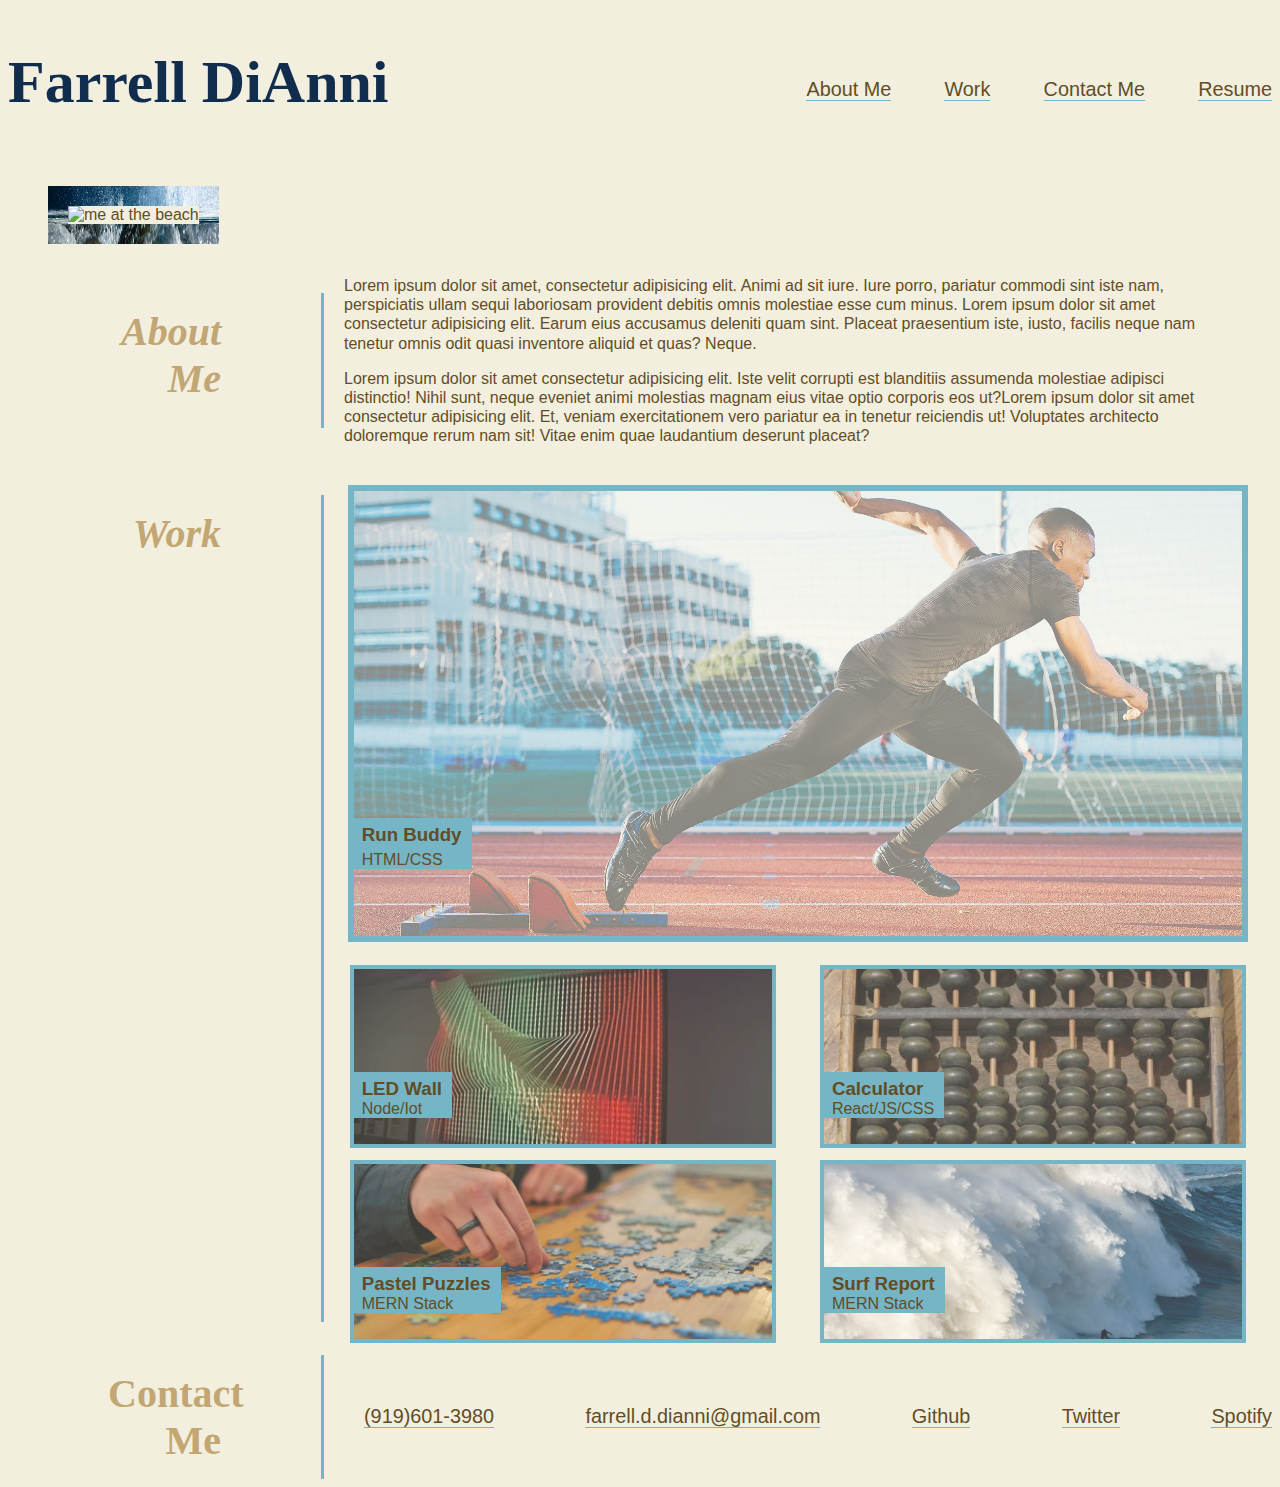
==== index.html @ 09bd434c "Finalizing design adding media queries" ====
<!DOCTYPE html>
<html lang="en">
<head>
    <meta charset="UTF-8">
    <meta http-equiv="X-UA-Compatible" content="IE=edge">
    <meta name="viewport" content="width=device-width, initial-scale=1.0">
    <link rel="stylesheet" href="./css/styles.css" />
    <title>Farrell DiAnni Portfolio</title>
</head>

<!-- 
TODO: 
    -Putting Pictures/Adding proper css to the work section
    -Hover functionality on links in nav and also on pictures
 -->

<body >

<!-- HEADER/NAV-->
    <header>
        <h1>
           <a>Farrell DiAnni</a>
        </h1>
        <nav class="links">
            <div>
            <ul >
                <li>  
                    <a href="#about-me">
                        About Me
                    </a>
                </li>

                <li>
                    <a href="#work">
                        Work
                    </a>
                </li>

                <li>
                    <a href="#contact-me">
                        Contact Me
                    </a>
                </li>

                <li>
                    <a href="#resume">
                        Resume
                    </a>                   
                </li>
            </ul>
            </div>
        </nav>


    </header>

<figure>
    <img src="./assets/images/farrell-dianni.JPG" alt="me at the beach" />
</figure>
<!-- ABOUT ME--> 
<main> 

    <section id="about-me" class="about-me ">


        <h2 class="section-title">About Me</h2>

        <div class="about-me-content">
            
            <p>
               Lorem ipsum dolor sit amet, consectetur adipisicing elit. Animi ad sit iure. Iure porro, pariatur commodi sint iste nam, perspiciatis ullam sequi laboriosam provident debitis omnis molestiae esse cum minus. Lorem ipsum dolor sit amet consectetur adipisicing elit. Earum eius accusamus deleniti quam sint. Placeat praesentium iste, iusto, facilis neque nam tenetur omnis odit quasi inventore aliquid et quas? Neque.
            </p>
            <p>Lorem ipsum dolor sit amet consectetur adipisicing elit. Iste velit corrupti est blanditiis assumenda molestiae adipisci distinctio! Nihil sunt, neque eveniet animi molestias magnam eius vitae optio corporis eos ut?Lorem ipsum dolor sit amet consectetur adipisicing elit. Et, veniam exercitationem vero pariatur ea in tenetur reiciendis ut! Voluptates architecto doloremque rerum nam sit! Vitae enim quae laudantium deserunt placeat?
            </p>

        </div>
    </section>



<!-- WORK SECTION -->


    <section id="work" class="work ">
        
        <h2 class="section-title" >Work</h2>
            <div class="work-flex">

            
                <div class="main-card">
                    <img src="./assets/images/running.jpg" class="main-img"/>
                    <div class="photo-text-main">
                        <h3>Run Buddy</h3>
                            HTML/CSS
                    </div>
                </div>
            

                <div class="small-card-left">
                    <img src="./assets/images/led-wall.jpg" class="small-img"/>
                    <div class="photo-text"> 
                        <h3>LED Wall</h3>
                            Node/Iot
                    </div>
                </div>

                <div class="small-card-right">
                    <img src="./assets/images/calculator.jpg" class="small-img" />
                    <div class="photo-text"> 
                        <h3>Calculator</h3>
                            React/JS/CSS
                    </div>

                </div>

                <div class="small-card-left">
                    <img src="./assets/images/pastel-puzzles.jpg" #id="work-example" class="small-img">
                    <div class="photo-text"> 
                        <h3>Pastel Puzzles</h3>
                            MERN Stack
                    </div>
        
                </div>

                <div class="small-card-right" >
                    <img src="./assets/images/surf-report.jpg" class="small-img">
                    <div class="photo-text"> 
                        <h3>Surf Report</h3>
                            MERN Stack
                    </div>
                </div>
            </div> 
    </section>
</main>

<!-- FOOTER / CONTACT ME  -->

<footer id="contact-me" class="contact-me">
    <h3 class="section-title">Contact Me</h3>

    <!-- CONTACT LINKS -->
        <ul class="link">
            <li>
                <a href="">
                (919)601-3980
                </a>
            </li>
            <li>
                <a href="mailto:farrell.d.dianni@gmail.com">
                    farrell.d.dianni@gmail.com
                </a>
            </li>
            <li>
                <a href="https://github.com/farrelldianni" target="_blank">
                    Github
                </a>
            </li>
            <li>
                <a href="https://twitter.com/neem0w" target="_blank">
                    Twitter
                </a>
            </li>
            <li>
                <a href="https://open.spotify.com/user/farrell.d" target="_blank">
                    Spotify
                </a>
            </li>
        </ul>
</footer>


</body>
</html>
---- css/styles.css ----
/* root styles */
:root {
    --primary-color: #C2A673;
    --secondary-color: #76b5c5;
    --tertiary-color: #3F72AF;
    --quaternary-color: #112D4E;
    --font-color: #624D26;
    --background-color:#F2EFDE;
    
}

*{
    box-sizing: border-box;
}

/* ---------------- HEADER AND NAVIGATION STYLES ---------------- */

header {
    background-size: cover;
    background-position: fixed;
    background-repeat: no-repeat;
    display: flex;
    flex-wrap: wrap;
    justify-content: space-between;
    width: 100%;

}

header h1 {
    font-family:Georgia, 'Times New Roman', Times, serif;
    font-size: 60px;
    font-weight: bold;
    color: var(--quaternary-color);
    
}

header nav {
    width: 40%;
    height: 100%;
}

header nav ul {
    display: flex;
    flex-wrap: wrap;
    justify-content: space-between;
    list-style: none;
    width: 100%;
    height: 130px;
    align-items: center;

   
}

 header nav ul li a {
    font-weight: lighter;
    font-size: 1.55vw;
    text-decoration: none;
    color: var(--font-color);
    border-bottom: 1px solid var(--secondary-color);

 }

 header nav ul li a:hover {

 }

/* -------------------- SPLASH IMAGE -------------------- */
 figure img {
    height: 750px;
    width: 100%;
    margin: 0px;
    background-size: cover;
    background-position: center;
    /* background-image: url("../assets/images/farrell-dianni.JPG"); */
    object-fit:cover;
    
    object-position: center top;
    border-style: solid;
    border-width: 20px;
    border-image-source: url(../assets/images/waves.jpg);
    border-image-slice: 30 60;
    
 }



 /*------------------ BODY STYLES ----------------- */

 body {
    color: var(--font-color);
    font-family:Arial, Helvetica, sans-serif;
    background-color: var(--background-color);
}

body h2 {
    border-right: 3px solid var(--secondary-color);
    padding-right: 15px;
    font-style: italic;
    font-size: 55px;
    color: var(--primary-color);
}



 /*-------------- FOOTER & CONTACT ME STYLES -------------*/

 footer {
    /* box-shadow: inset 0 0 0 300px rgba(0, 0, 0, .7); */
    display: flex;
    flex-wrap: wrap;
 }

footer h3 {
    font-family:Georgia, 'Times New Roman', Times, serif;
    font-size: 45px;
    font-weight: bold;
    color: var(--primary-color);
    margin: 0px;
    padding: 20px 30px;
}

footer ul {
    display: flex;
    flex-wrap: wrap;
    align-items: center;
    list-style: none;
    margin: 0px;
    padding:
    
}



/*-------------------- SECTION TITLE -------------------*/

.section-title {
    font-family:Georgia, 'Times New Roman', Times, serif;
    font-size: 40px;
    color:var(--primary-color);
    border-right: 3px solid var(--secondary-color);
    text-align: Right;
    padding: 15px 100px;
    width: 25%;
}

/* ABOUT ME SECTION */
.about-me {
    display: flex;
    flex-wrap: wrap;
    justify-content: left;
   
}

.about-me-content {
    width: 70%;
    text-align: left;
    margin-left: 20px;
    font-size: 16px;
    line-height: 1.2;
}



/*------------------ WORK SECTION -------------------------*/
.work {
    display: flex;
    flex-wrap: wrap;
    justify-content: left;
    margin: 0 0 0 0;
    color: var(--primary-color);
    text-align: right;
    
}

.main-card {
    
    height: 50%;
    width: 70%;
    margin: 2.5%;
    display: flex;
    justify-content: left;
    border: 0;
    width: 100%;
    position: relative;
    border: 6px solid var(--secondary-color);

}

.main-img {
    height: 75%;
    width: 100%;
    opacity: .5;

}

.main-img:hover {
    opacity: 1;
    transition-delay: 50ms;
    transition-timing-function: ease;

}

.small-img {
    /* border: 6px solid var(--secondary-color); */
    width: 100%; 
    height: 175px;
    object-fit: cover;
    opacity: .75;

}

.small-img:hover {
    opacity: 1;
    transition-delay: 50ms;
    transition-timing-function: ease;

}

.photo-text-main {
    position:absolute;
    left: .01%;
    bottom: 15%;
    text-align: left;
    padding-top: 6px;
    padding-left:8px;
    padding-right: 10px;
    width: auto;
    height: auto;
    font-weight: lighter;
    background-color: var(--secondary-color);
    color: var(--font-color);
    
}

.photo-text-main h3 {
    margin:0%;
    padding-bottom:5px;
}

.photo-text {
    position:absolute;
    left: .025%;
    bottom: 15%;
    text-align: left;
    padding-top: 6px;
    padding-left:8px;
    padding-right: 10px;
    width: auto;
    height: auto;
    font-weight: lighter;
    background-color: var(--secondary-color);
    color: var(--font-color);
    
}

.photo-text h3 {
    margin:0%;
    
}

.work-flex {
    display: flex;
    flex-wrap: wrap;
    align-self: flex-start;
    justify-content: space-evenly;
    font-size: 16px;
    width: 75%;

}

.work-flex h2 {
    padding-right: 2.5%;
    align-self: flex-start;
    justify-content: center;
    
}

.small-card-left{
    text-decoration: none;
    margin: 0 3.15% 1.25% 2.5%;
    width: 45%;
    height: 183px;
    position: relative;
    border: 4px solid var(--secondary-color);
    
}

.small-card-right{
    text-decoration: none;
    margin: 0 2.5% 1.25% 1.25%;
    width: 45%;
    height: 183px;
    position: relative;
    border: 4px solid var(--secondary-color);

}

.work-small-card{
    display: flex;
    flex-wrap: wrap;
    justify-content: flex-end;

}


/* LINKS */
.link li a  {
    text-decoration: none; 
    font-weight: lighter;
    font-size: 1.55vw;
    text-decoration: none;
    color: var(--font-color);
    border-bottom: 1px solid var(--secondary-color);
    align-items: center;
    
}

.link ul {
    display: flex;
    flex-wrap: wrap;
    justify-content: left;
    list-style: none;
    height: 130px;
    align-items: center;
}

.link h3 {
    margin-top: 25%;
}

.link  {
    display: flex;
    flex-wrap: wrap;
    justify-content: space-between;
    width:75%;

}

/* ----------------- MEDIA QUERIES ------------------ */

@media screen and (max-width: 980px) {

    .section-title {
        padding: 15px 50px;
        width: 25%;
    }

}

@media screen and (max-width: 768px) {



    header {
        flex-direction: column;
        align-items: center;

    }

    header ul {
        height: 0px;
    }

    figure img {
        height: fit-content;

    }
    
    .section-title {
        border-bottom: 3px solid var(--secondary-color);
        border-right: none;
        text-align: center;
        font-size:xx-large;
        white-space: nowrap;

    }

    .about-me {
        flex-direction: column;
        align-items: center;
    }

    .work{
        flex-direction: column;
        align-items: center;
        
    }
    
    .work-flex{
        flex-direction: column;
        align-self: center;
  
        
    }

    .small-card-left {
        height: 50%;
        width: 70%;
        margin: 2.5%;
        display: flex;
        justify-content: left;
        border: 0;
        width: 100%;
        position: relative;
        border: 6px solid var(--secondary-color);

    }

    .small-card-right {
        height: 50%;
        width: 70%;
        margin: 2.5%;
        display: flex;
        justify-content: left;
        border: 0;
        width: 100%;
        position: relative;
        border: 6px solid var(--secondary-color);
    }

    footer ul li a {
        font-size: 16px;

    }
     
    .contact-me {
        display: flex;
        flex-direction: column;
        align-self: center;
        align-items: center;
    }

}
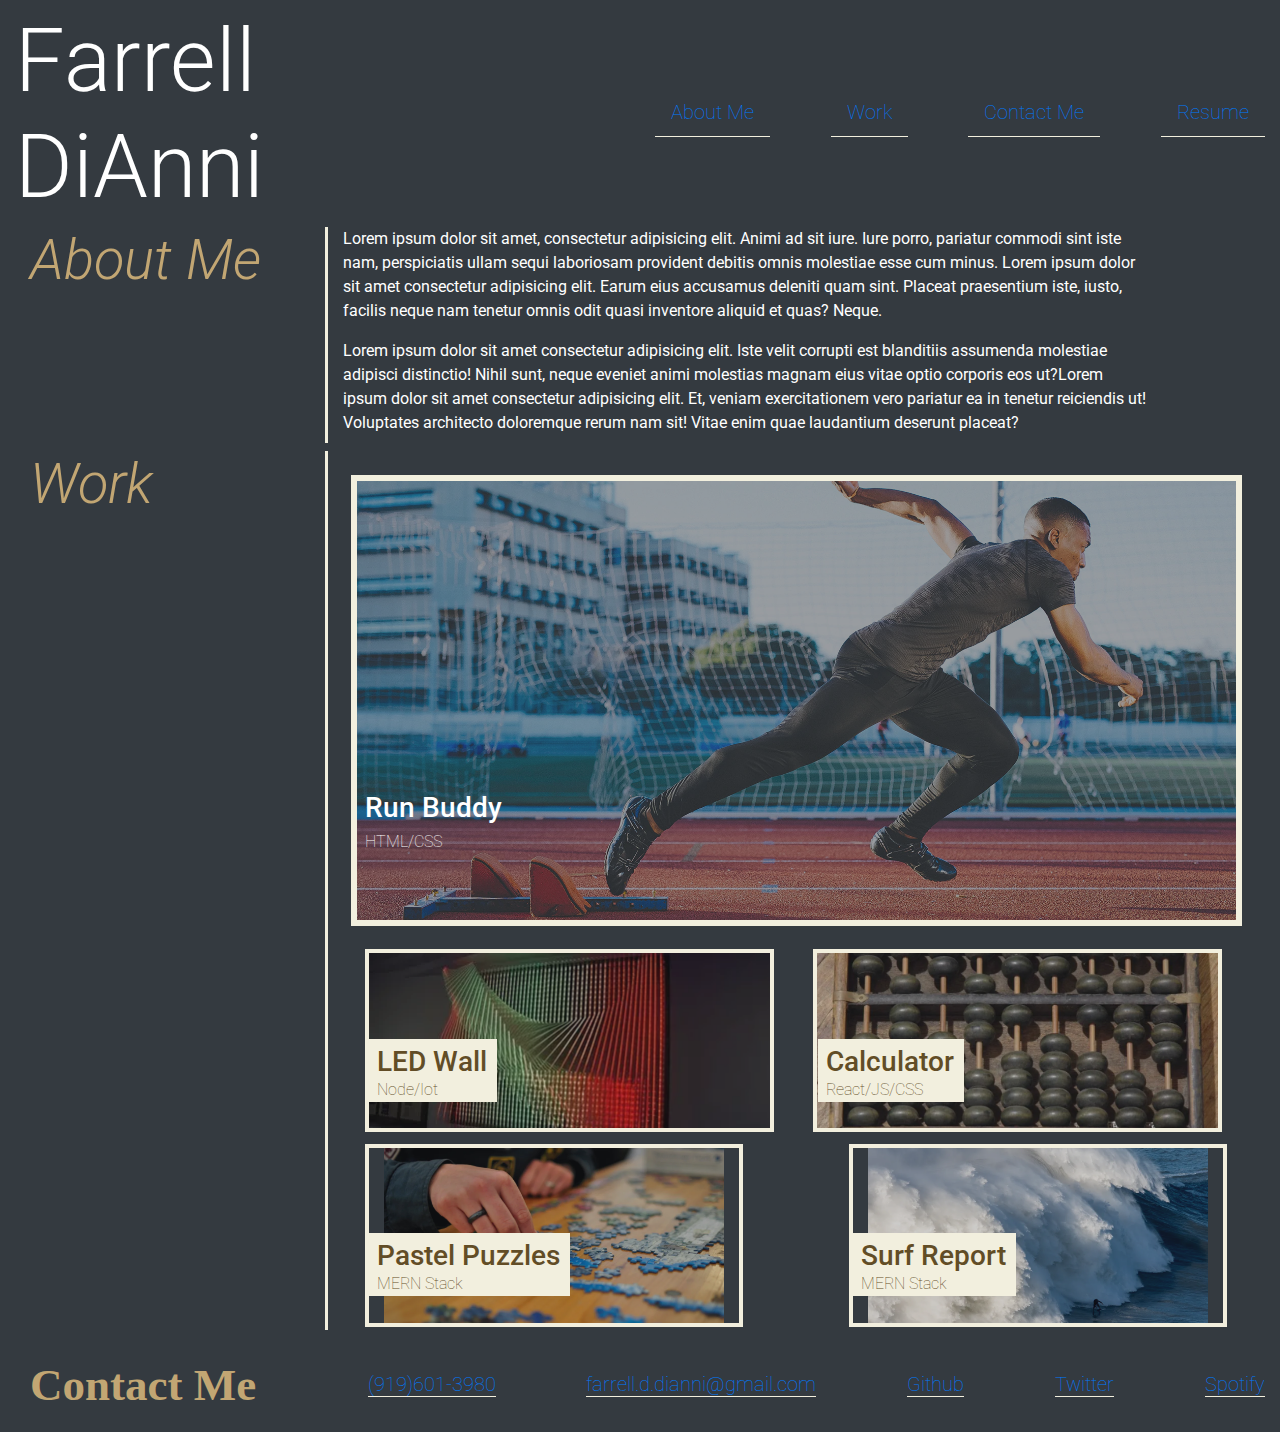
==== commit 32c068e7: "added bootstrap and began to restructure and redesign portfolio" ====
--- a/index.html
+++ b/index.html
@@ -5,138 +5,158 @@
     <meta http-equiv="X-UA-Compatible" content="IE=edge">
     <meta name="viewport" content="width=device-width, initial-scale=1.0">
     <link rel="stylesheet" href="./css/styles.css" />
+    <link rel="stylesheet" href="https://cdnjs.cloudflare.com/ajax/libs/twitter-bootstrap/4.3.1/css/bootstrap.min.css">
+    <link href="https://fonts.googleapis.com/css?family=Roboto" rel="stylesheet">   
+
+    
     <title>Farrell DiAnni Portfolio</title>
 </head>
 
-<!-- 
-TODO: 
-    -Putting Pictures/Adding proper css to the work section
-    -Hover functionality on links in nav and also on pictures
- -->
+<!-- TODO
+        -add boostrap rows/coloums to section
+        -figure out way to add text over image with bootstrap or css 
+            *look to spotify for inspiration on linear gradient for text clarity 
+        -find solid typeface for whole page. 
+        -figure out a way to add some sort of modal to pages
+            *maybe in the work section a each image can trigger a modal to come up with the readMe from the project along with an embeded image of the live page
+-->
 
-<body >
+<body class="bg-dark text-white" >
 
 <!-- HEADER/NAV-->
-    <header>
-        <h1>
-           <a>Farrell DiAnni</a>
+<div class="container-fluid w-auto ">
+
+    <header class="row justify-content-between align-items-center">
+        <h1 class="col-lg-5 col-md-4">
+            <div class="d-flex display-2 justify-content-center mt-2">
+           Farrell DiAnni
+            </div>
         </h1>
-        <nav class="links">
-            <div>
-            <ul >
-                <li>  
-                    <a href="#about-me">
-                        About Me
-                    </a>
-                </li>
+        <nav class="col-lg-6">
+            <div class="d-flex a ">
+                <ul class="nav justify-content-between" >
+                    <li class="nav-item">  
+                        <a href="#about-me" class="nav-link active">
+                            About Me
+                        </a>
+                    </li>
 
-                <li>
-                    <a href="#work">
-                        Work
-                    </a>
-                </li>
+                    <li class="nav">
+                        <a href="#work" class="nav-link active">
+                            Work
+                        </a>
+                    </li>
 
-                <li>
-                    <a href="#contact-me">
-                        Contact Me
-                    </a>
-                </li>
+                    <li class="nav">
+                        <a href="#contact-me" class="nav-link active">
+                            Contact Me
+                        </a>
+                    </li>
 
-                <li>
-                    <a href="#resume">
-                        Resume
-                    </a>                   
-                </li>
-            </ul>
+                    <li class="nav">
+                        <a href="#resume" class="nav-link active">
+                            Resume
+                        </a>                   
+                    </li>
+                </ul>
             </div>
         </nav>
 
 
     </header>
+</div>
+<!-- END HEADER -->
 
-<figure>
-    <img src="./assets/images/farrell-dianni.JPG" alt="me at the beach" />
-</figure>
+<!-- <figure>
+    <img src="./assets/images/farrell-dianni.JPG" alt="me at the beach" class="img-fluid" />
+</figure> -->
 <!-- ABOUT ME--> 
 <main> 
 
-    <section id="about-me" class="about-me ">
+    <div class="">
+        <section id="about-me" class="about-me container-fluid d-flex justify-content-evenly">
 
+            <h2 class="col-lg-3 display-4">About Me</h2>
 
-        <h2 class="section-title">About Me</h2>
+            <div class="col-lg-8 ">
 
-        <div class="about-me-content">
-            
-            <p>
-               Lorem ipsum dolor sit amet, consectetur adipisicing elit. Animi ad sit iure. Iure porro, pariatur commodi sint iste nam, perspiciatis ullam sequi laboriosam provident debitis omnis molestiae esse cum minus. Lorem ipsum dolor sit amet consectetur adipisicing elit. Earum eius accusamus deleniti quam sint. Placeat praesentium iste, iusto, facilis neque nam tenetur omnis odit quasi inventore aliquid et quas? Neque.
-            </p>
-            <p>Lorem ipsum dolor sit amet consectetur adipisicing elit. Iste velit corrupti est blanditiis assumenda molestiae adipisci distinctio! Nihil sunt, neque eveniet animi molestias magnam eius vitae optio corporis eos ut?Lorem ipsum dolor sit amet consectetur adipisicing elit. Et, veniam exercitationem vero pariatur ea in tenetur reiciendis ut! Voluptates architecto doloremque rerum nam sit! Vitae enim quae laudantium deserunt placeat?
-            </p>
+                <p>
+                Lorem ipsum dolor sit amet, consectetur adipisicing elit. Animi ad sit iure. Iure porro, pariatur commodi sint iste nam, perspiciatis ullam sequi laboriosam provident debitis omnis molestiae esse cum minus. Lorem ipsum dolor sit amet consectetur adipisicing elit. Earum eius accusamus deleniti quam sint. Placeat praesentium iste, iusto, facilis neque nam tenetur omnis odit quasi inventore aliquid et quas? Neque.
+                </p>
+                <p>Lorem ipsum dolor sit amet consectetur adipisicing elit. Iste velit corrupti est blanditiis assumenda molestiae adipisci distinctio! Nihil sunt, neque eveniet animi molestias magnam eius vitae optio corporis eos ut?Lorem ipsum dolor sit amet consectetur adipisicing elit. Et, veniam exercitationem vero pariatur ea in tenetur reiciendis ut! Voluptates architecto doloremque rerum nam sit! Vitae enim quae laudantium deserunt placeat?
+                </p>
 
-        </div>
-    </section>
+            </div>
+        </section>
+    </div>
 
 
 
 <!-- WORK SECTION -->
 
 
-    <section id="work" class="work ">
+
+
+    <section id="work" class="container-fluid d-flex" ">
         
-        <h2 class="section-title" >Work</h2>
+        <h2 class="section-title col-lg-3 display-4" >Work</h2>
             <div class="work-flex">
 
             
                 <div class="main-card">
-                    <img src="./assets/images/running.jpg" class="main-img"/>
+                    <img src="./assets/images/running.jpg" class="main-img" alt=""/>
                     <div class="photo-text-main">
                         <h3>Run Buddy</h3>
                             HTML/CSS
                     </div>
                 </div>
             
+                <div class="container-fluid d-flex">
+                    <div class="small-card-left">
+                        <img src="./assets/images/led-wall.jpg" class="small-img" alt=""/>
+                        <div class="photo-text"> 
+                            <h3>LED Wall</h3>
+                                Node/Iot
+                        </div>
+                    </div>
 
-                <div class="small-card-left">
-                    <img src="./assets/images/led-wall.jpg" class="small-img"/>
-                    <div class="photo-text"> 
-                        <h3>LED Wall</h3>
-                            Node/Iot
+                    <div class="small-card-right">
+                        <img src="./assets/images/calculator.jpg" class="small-img" alt=""/>
+                        <div class="photo-text"> 
+                            <h3>Calculator</h3>
+                                React/JS/CSS
+                        </div>
+
                     </div>
                 </div>
 
-                <div class="small-card-right">
-                    <img src="./assets/images/calculator.jpg" class="small-img" />
-                    <div class="photo-text"> 
-                        <h3>Calculator</h3>
-                            React/JS/CSS
+                <div class="container-fluid d-flex justify-content-between">
+                    <div class="small-card-left col-5">
+                        <img src="./assets/images/pastel-puzzles.jpg" #id="work-example" class="small-img" alt="">
+                        <div class="photo-text"> 
+                            <h3>Pastel Puzzles</h3>
+                                MERN Stack
+                        </div>
+            
                     </div>
 
-                </div>
-
-                <div class="small-card-left">
-                    <img src="./assets/images/pastel-puzzles.jpg" #id="work-example" class="small-img">
-                    <div class="photo-text"> 
-                        <h3>Pastel Puzzles</h3>
-                            MERN Stack
-                    </div>
-        
-                </div>
-
-                <div class="small-card-right" >
-                    <img src="./assets/images/surf-report.jpg" class="small-img">
-                    <div class="photo-text"> 
-                        <h3>Surf Report</h3>
-                            MERN Stack
+                    <div class="small-card-right col-5" >
+                        <img src="./assets/images/surf-report.jpg" class="small-img">
+                        <div class="photo-text"> 
+                            <h3>Surf Report</h3>
+                                MERN Stack
+                        </div>
                     </div>
                 </div>
+                
             </div> 
     </section>
 </main>
 
 <!-- FOOTER / CONTACT ME  -->
 
-<footer id="contact-me" class="contact-me">
-    <h3 class="section-title">Contact Me</h3>
+<footer id="contact-me" class="contact-me container-fluid d-flex">
+    <h3 class="section-title col-lg-3">Contact Me</h3>
 
     <!-- CONTACT LINKS -->
         <ul class="link">
--- a/css/styles.css
+++ b/css/styles.css
@@ -1,7 +1,7 @@
     /* root styles */
 :root {
     --primary-color: #C2A673;
-    --secondary-color: #76b5c5;
+    --secondary-color: #F2EFDE;
     --tertiary-color: #3F72AF;
     --quaternary-color: #112D4E;
     --font-color: #624D26;
@@ -13,56 +13,32 @@
     box-sizing: border-box;
 }
 
+body {
+    
+}
 /* ---------------- HEADER AND NAVIGATION STYLES ---------------- */
-
-header {
-    background-size: cover;
-    background-position: fixed;
-    background-repeat: no-repeat;
-    display: flex;
-    flex-wrap: wrap;
-    justify-content: space-between;
-    width: 100%;
-
-}
-
-header h1 {
-    font-family:Georgia, 'Times New Roman', Times, serif;
-    font-size: 60px;
-    font-weight: bold;
-    color: var(--quaternary-color);
-    
-}
 
 header nav {
     width: 40%;
     height: 100%;
+
 }
 
 header nav ul {
-    display: flex;
-    flex-wrap: wrap;
-    justify-content: space-between;
-    list-style: none;
     width: 100%;
-    height: 130px;
-    align-items: center;
-
-   
+
 }
 
  header nav ul li a {
     font-weight: lighter;
     font-size: 1.55vw;
     text-decoration: none;
-    color: var(--font-color);
     border-bottom: 1px solid var(--secondary-color);
-
  }
 
  header nav ul li a:hover {
 
- }
+ } 
 
 /* -------------------- SPLASH IMAGE -------------------- */
  figure img {
@@ -71,7 +47,6 @@
     margin: 0px;
     background-size: cover;
     background-position: center;
-    /* background-image: url("../assets/images/farrell-dianni.JPG"); */
     object-fit:cover;
     
     object-position: center top;
@@ -133,7 +108,7 @@
 
 /*-------------------- SECTION TITLE -------------------*/
 
-.section-title {
+/* .section-title {
     font-family:Georgia, 'Times New Roman', Times, serif;
     font-size: 40px;
     color:var(--primary-color);
@@ -141,7 +116,7 @@
     text-align: Right;
     padding: 15px 100px;
     width: 25%;
-}
+} */
 
 /* ABOUT ME SECTION */
 .about-me {
@@ -150,14 +125,14 @@
     justify-content: left;
    
 }
-
+/* 
 .about-me-content {
     width: 70%;
     text-align: left;
     margin-left: 20px;
     font-size: 16px;
     line-height: 1.2;
-}
+} */
 
 
 
@@ -227,8 +202,7 @@
     width: auto;
     height: auto;
     font-weight: lighter;
-    background-color: var(--secondary-color);
-    color: var(--font-color);
+
     
 }
 
@@ -309,7 +283,7 @@
     font-weight: lighter;
     font-size: 1.55vw;
     text-decoration: none;
-    color: var(--font-color);
+    
     border-bottom: 1px solid var(--secondary-color);
     align-items: center;
     
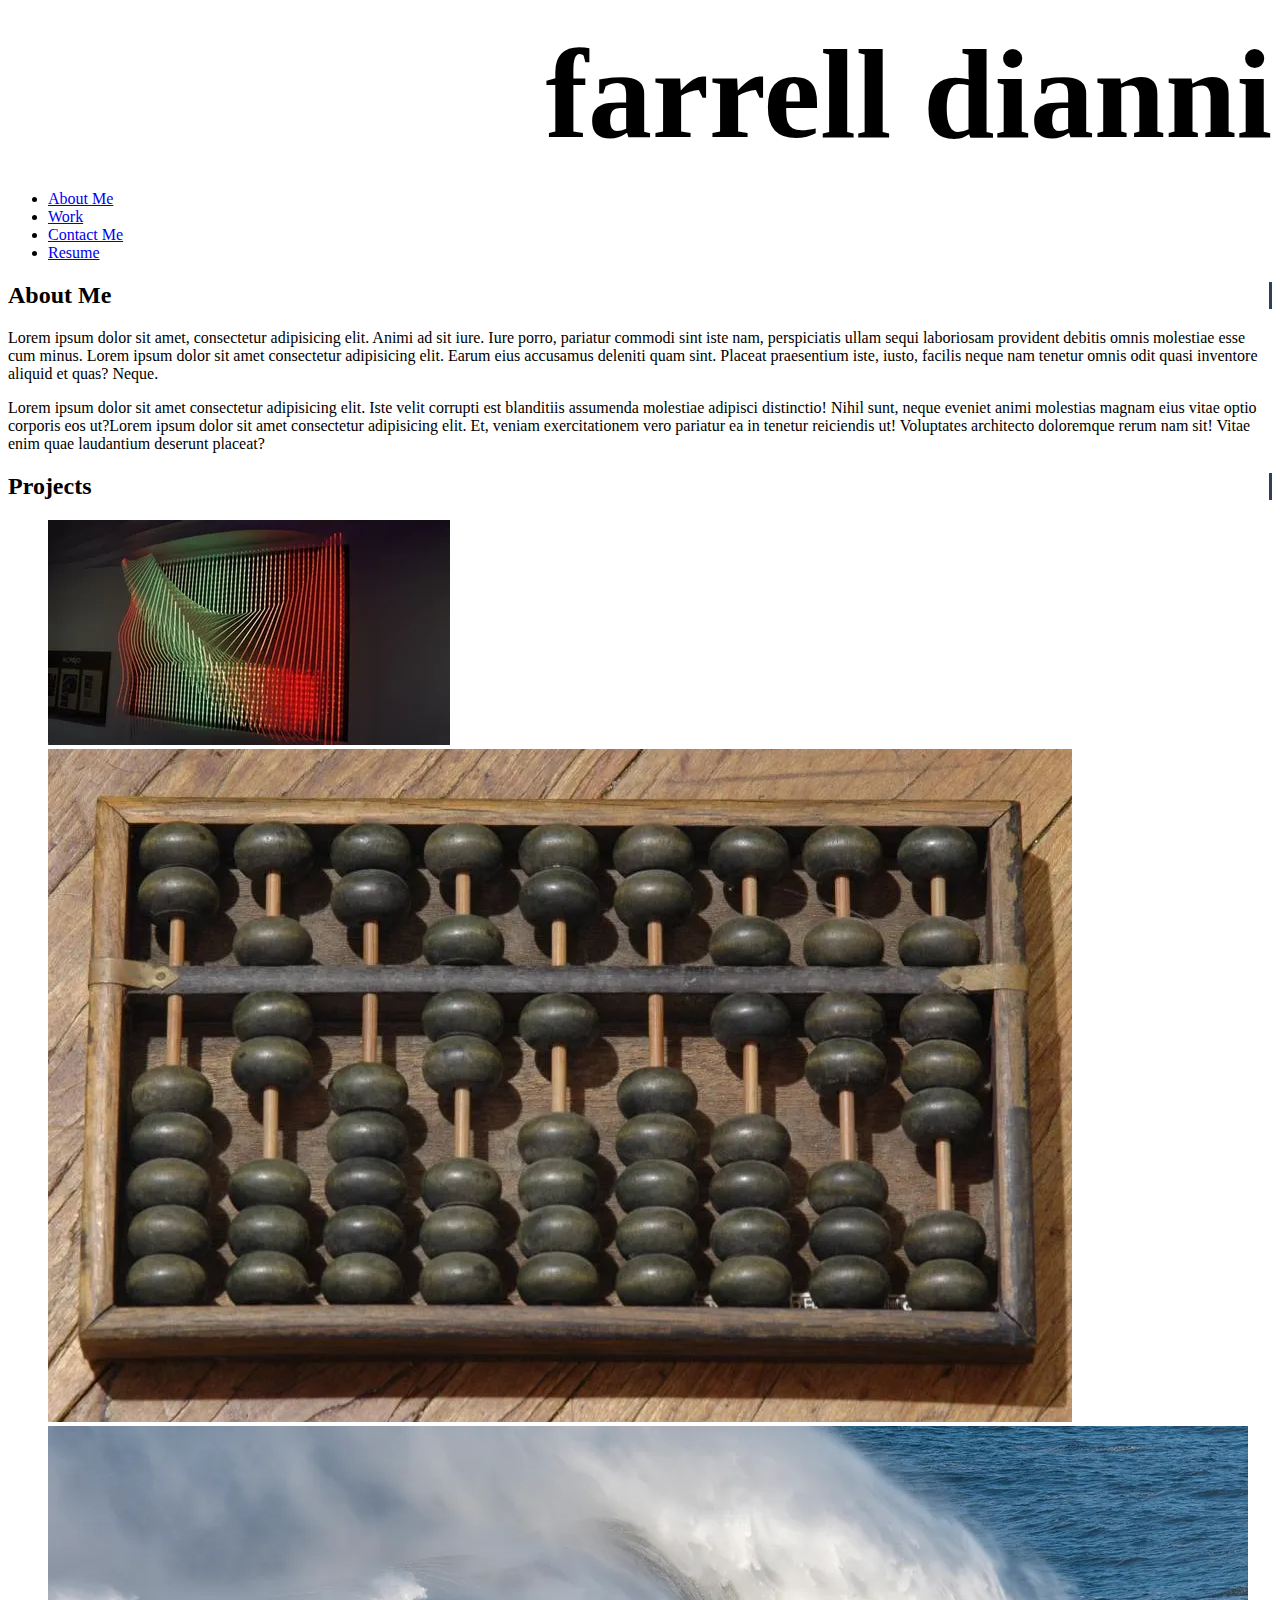
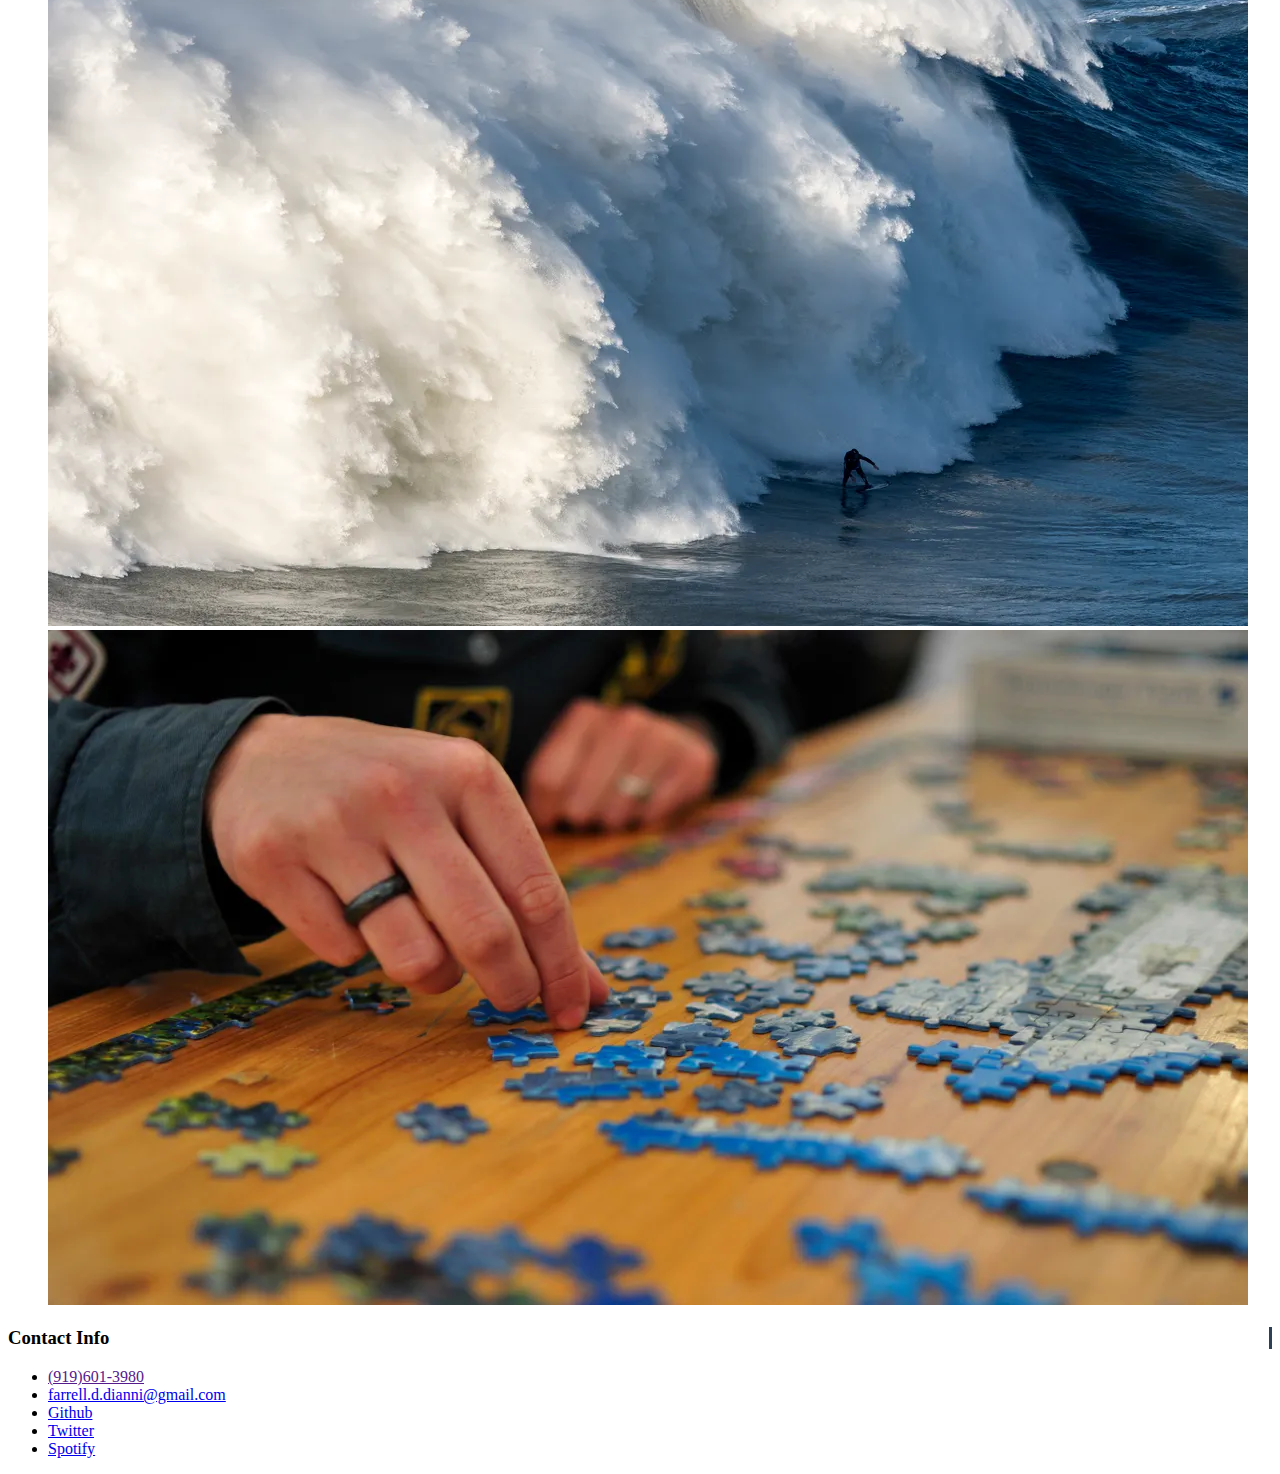
==== commit 676ea047: "added bootstrap, basically built it all over again whoops" ====
--- a/index.html
+++ b/index.html
@@ -4,60 +4,53 @@
     <meta charset="UTF-8">
     <meta http-equiv="X-UA-Compatible" content="IE=edge">
     <meta name="viewport" content="width=device-width, initial-scale=1.0">
-    <link rel="stylesheet" href="./css/styles.css" />
-    <link rel="stylesheet" href="https://cdnjs.cloudflare.com/ajax/libs/twitter-bootstrap/4.3.1/css/bootstrap.min.css">
+    <meta name="viewport" content="width=device-width, initial-scale=1.0">
+    <link rel="stylesheet" href="./css/styles.css">
+    <link rel="stylesheet" href="https://cdn.jsdelivr.net/npm/bootstrap@4.5.3/dist/css/bootstrap.min.css" integrity="sha384-TX8t27EcRE3e/ihU7zmQxVncDAy5uIKz4rEkgIXeMed4M0jlfIDPvg6uqKI2xXr2" crossorigin="anonymous">
     <link href="https://fonts.googleapis.com/css?family=Roboto" rel="stylesheet">   
+    <title>Document</title>
 
-    
-    <title>Farrell DiAnni Portfolio</title>
 </head>
-
-<!-- TODO
-        -add boostrap rows/coloums to section
-        -figure out way to add text over image with bootstrap or css 
-            *look to spotify for inspiration on linear gradient for text clarity 
-        -find solid typeface for whole page. 
-        -figure out a way to add some sort of modal to pages
-            *maybe in the work section a each image can trigger a modal to come up with the readMe from the project along with an embeded image of the live page
--->
-
-<body class="bg-dark text-white" >
+<body>
 
 <!-- HEADER/NAV-->
-<div class="container-fluid w-auto ">
+<div class="container-fluid">
 
-    <header class="row justify-content-between align-items-center">
-        <h1 class="col-lg-5 col-md-4">
-            <div class="d-flex display-2 justify-content-center mt-2">
-           Farrell DiAnni
+    <header class="row justify-content-around align-items-center">
+
+        <h1 class="col-lg-5 col-md-4 ">
+            <div class="d-flex text-nowrap mt-2 display-2">
+           farrell dianni
             </div>
         </h1>
-        <nav class="col-lg-6">
-            <div class="d-flex a ">
-                <ul class="nav justify-content-between" >
-                    <li class="nav-item">  
+    
+        <nav class="col-lg-5 ">
+            
+            <div class="d-flex justify-content-around">
+                <ul class="nav" >
+                    <li class="nav-item">
                         <a href="#about-me" class="nav-link active">
                             About Me
                         </a>
                     </li>
 
-                    <li class="nav">
+                    <li class="nav-item">
                         <a href="#work" class="nav-link active">
                             Work
                         </a>
                     </li>
 
-                    <li class="nav">
+                    <li class="nav-item">
                         <a href="#contact-me" class="nav-link active">
                             Contact Me
                         </a>
                     </li>
 
-                    <li class="nav">
+                    <li class="nav-item">
                         <a href="#resume" class="nav-link active">
                             Resume
                         </a>                   
-                    </li>
+                    </li> 
                 </ul>
             </div>
         </nav>
@@ -65,129 +58,95 @@
 
     </header>
 </div>
-<!-- END HEADER -->
 
-<!-- <figure>
-    <img src="./assets/images/farrell-dianni.JPG" alt="me at the beach" class="img-fluid" />
-</figure> -->
+<main>
+
 <!-- ABOUT ME--> 
-<main> 
+<div class="container-fluid">
+    <section id="about-me" class="about-me row d-flex justify-content-around mt-4">
 
-    <div class="">
-        <section id="about-me" class="about-me container-fluid d-flex justify-content-evenly">
+        <h2 class="col-lg-2 display-4 text-right section-title">About Me</h2>
 
-            <h2 class="col-lg-3 display-4">About Me</h2>
+         <div class="col-lg-8 ">
 
-            <div class="col-lg-8 ">
+            <p>
+            Lorem ipsum dolor sit amet, consectetur adipisicing elit. Animi ad sit iure. Iure porro, pariatur commodi sint iste nam, perspiciatis ullam sequi laboriosam provident debitis omnis molestiae esse cum minus. Lorem ipsum dolor sit amet consectetur adipisicing elit. Earum eius accusamus deleniti quam sint. Placeat praesentium iste, iusto, facilis neque nam tenetur omnis odit quasi inventore aliquid et quas? Neque.
+            </p>
+            <p>Lorem ipsum dolor sit amet consectetur adipisicing elit. Iste velit corrupti est blanditiis assumenda molestiae adipisci distinctio! Nihil sunt, neque eveniet animi molestias magnam eius vitae optio corporis eos ut?Lorem ipsum dolor sit amet consectetur adipisicing elit. Et, veniam exercitationem vero pariatur ea in tenetur reiciendis ut! Voluptates architecto doloremque rerum nam sit! Vitae enim quae laudantium deserunt placeat?
+            </p>
 
-                <p>
-                Lorem ipsum dolor sit amet, consectetur adipisicing elit. Animi ad sit iure. Iure porro, pariatur commodi sint iste nam, perspiciatis ullam sequi laboriosam provident debitis omnis molestiae esse cum minus. Lorem ipsum dolor sit amet consectetur adipisicing elit. Earum eius accusamus deleniti quam sint. Placeat praesentium iste, iusto, facilis neque nam tenetur omnis odit quasi inventore aliquid et quas? Neque.
-                </p>
-                <p>Lorem ipsum dolor sit amet consectetur adipisicing elit. Iste velit corrupti est blanditiis assumenda molestiae adipisci distinctio! Nihil sunt, neque eveniet animi molestias magnam eius vitae optio corporis eos ut?Lorem ipsum dolor sit amet consectetur adipisicing elit. Et, veniam exercitationem vero pariatur ea in tenetur reiciendis ut! Voluptates architecto doloremque rerum nam sit! Vitae enim quae laudantium deserunt placeat?
-                </p>
+        </div>
 
-            </div>
-        </section>
-    </div>
+    </section>
+
+</div>
+
+<!-- WORK -->
+<div class="container-fluid px-0">
+    <section id="about-me" class="d-flex justify-content-around mt-4">
+
+        <h2 class="col-lg-2 display-4 text-right section-title">Projects</h2>
+
+         <div class="col-lg-8 align-items-right">
+            <ul class="row ">
+
+                <img class="img-fluid col-5 px-0 m-1 img-gradient" src="./assets/images/led-wall.jpg"/>
+
+                <img class="img-fluid col-5 px-0 m-1 img-gradient" src="./assets/images/calculator.jpg"/>
+
+                <img class="img-fluid col-5 px-0 m-1 img-gradient" src="./assets/images/surf-report.jpg"/>
+
+                <img class="responsive col-5 px-0 m-1 img-gradient" src="./assets/images/pastel-puzzles.jpg"/>
+
+            </ul>
+
+        </div>
+
+    </section>
+
+</div>
 
 
 
-<!-- WORK SECTION -->
-
-
-
-
-    <section id="work" class="container-fluid d-flex" ">
-        
-        <h2 class="section-title col-lg-3 display-4" >Work</h2>
-            <div class="work-flex">
-
-            
-                <div class="main-card">
-                    <img src="./assets/images/running.jpg" class="main-img" alt=""/>
-                    <div class="photo-text-main">
-                        <h3>Run Buddy</h3>
-                            HTML/CSS
-                    </div>
-                </div>
-            
-                <div class="container-fluid d-flex">
-                    <div class="small-card-left">
-                        <img src="./assets/images/led-wall.jpg" class="small-img" alt=""/>
-                        <div class="photo-text"> 
-                            <h3>LED Wall</h3>
-                                Node/Iot
-                        </div>
-                    </div>
-
-                    <div class="small-card-right">
-                        <img src="./assets/images/calculator.jpg" class="small-img" alt=""/>
-                        <div class="photo-text"> 
-                            <h3>Calculator</h3>
-                                React/JS/CSS
-                        </div>
-
-                    </div>
-                </div>
-
-                <div class="container-fluid d-flex justify-content-between">
-                    <div class="small-card-left col-5">
-                        <img src="./assets/images/pastel-puzzles.jpg" #id="work-example" class="small-img" alt="">
-                        <div class="photo-text"> 
-                            <h3>Pastel Puzzles</h3>
-                                MERN Stack
-                        </div>
-            
-                    </div>
-
-                    <div class="small-card-right col-5" >
-                        <img src="./assets/images/surf-report.jpg" class="small-img">
-                        <div class="photo-text"> 
-                            <h3>Surf Report</h3>
-                                MERN Stack
-                        </div>
-                    </div>
-                </div>
-                
-            </div> 
-    </section>
 </main>
 
-<!-- FOOTER / CONTACT ME  -->
-
-<footer id="contact-me" class="contact-me container-fluid d-flex">
-    <h3 class="section-title col-lg-3">Contact Me</h3>
+<!-- CONTACT/FOOTER -->
+<div class="container-fluid">
+<footer id="contact-me" class="contact-me mt-4 row justify-content-around align-items-center">
+    <h3 class="section-title col-lg-2  display-4 text-right">Contact Info</h3>
 
     <!-- CONTACT LINKS -->
-        <ul class="link">
-            <li>
-                <a href="">
+        <ul class="link col-8  nav justify-content-around ">
+            <li class="nav-item">
+                <a href="" class="nav-link active">
                 (919)601-3980
                 </a>
             </li>
-            <li>
-                <a href="mailto:farrell.d.dianni@gmail.com">
+            <li class="nav-item">
+                <a href="mailto:farrell.d.dianni@gmail.com" class="nav-link active">
                     farrell.d.dianni@gmail.com
                 </a>
             </li>
-            <li>
-                <a href="https://github.com/farrelldianni" target="_blank">
+            <li class="nav-item">
+                <a href="https://github.com/farrelldianni" target="_blank" class="nav-link active">
                     Github
                 </a>
             </li>
-            <li>
-                <a href="https://twitter.com/neem0w" target="_blank">
+            <li class="nav-item">
+                <a href="https://twitter.com/neem0w" target="_blank" class="nav-link active">
                     Twitter
                 </a>
             </li>
-            <li>
-                <a href="https://open.spotify.com/user/farrell.d" target="_blank">
+            <li class="nav-item">
+                <a href="https://open.spotify.com/user/farrell.d" target="_blank" class="nav-link active">
                     Spotify
                 </a>
             </li>
         </ul>
 </footer>
+</div>
 
 
+    
 </body>
 </html>--- a/css/styles.css
+++ b/css/styles.css
@@ -1,10 +1,8 @@
-    /* root styles */
 :root {
-    --primary-color: #C2A673;
-    --secondary-color: #F2EFDE;
-    --tertiary-color: #3F72AF;
-    --quaternary-color: #112D4E;
-    --font-color: #624D26;
+    --primary-color: #2E4057;
+    --secondary-color: #2E4057;
+    --tertiary-color: #DC5FE7;
+    --quaternary-color: #3EC439;
     --background-color:#F2EFDE;
     
 }
@@ -13,395 +11,24 @@
     box-sizing: border-box;
 }
 
-body {
-    
+/* MULTIPLE USE */
+.section-title {
+    border-right: 3px solid var(--primary-color);
 }
-/* ---------------- HEADER AND NAVIGATION STYLES ---------------- */
-
-header nav {
-    width: 40%;
-    height: 100%;
-
+/* HEADER */
+header h1 div{
+    font-size: 10vw;
+    text-align: right;
 }
 
-header nav ul {
-    width: 100%;
-
+/* WORK */
+main ul li {
+    list-style: none;
 }
 
- header nav ul li a {
-    font-weight: lighter;
-    font-size: 1.55vw;
-    text-decoration: none;
-    border-bottom: 1px solid var(--secondary-color);
- }
-
- header nav ul li a:hover {
-
- } 
-
-/* -------------------- SPLASH IMAGE -------------------- */
- figure img {
-    height: 750px;
-    width: 100%;
-    margin: 0px;
-    background-size: cover;
-    background-position: center;
-    object-fit:cover;
-    
-    object-position: center top;
-    border-style: solid;
-    border-width: 20px;
-    border-image-source: url(../assets/images/waves.jpg);
-    border-image-slice: 30 60;
-    
- }
-
-
-
- /*------------------ BODY STYLES ----------------- */
-
- body {
-    color: var(--font-color);
-    font-family:Arial, Helvetica, sans-serif;
-    background-color: var(--background-color);
+.img-gradient {
+    background: linear-gradient(0deg, #00000088 30%, #ffffff44 100%);
 }
 
-body h2 {
-    border-right: 3px solid var(--secondary-color);
-    padding-right: 15px;
-    font-style: italic;
-    font-size: 55px;
-    color: var(--primary-color);
-}
+/* FOOTER */
 
-
-
- /*-------------- FOOTER & CONTACT ME STYLES -------------*/
-
- footer {
-    /* box-shadow: inset 0 0 0 300px rgba(0, 0, 0, .7); */
-    display: flex;
-    flex-wrap: wrap;
- }
-
-footer h3 {
-    font-family:Georgia, 'Times New Roman', Times, serif;
-    font-size: 45px;
-    font-weight: bold;
-    color: var(--primary-color);
-    margin: 0px;
-    padding: 20px 30px;
-}
-
-footer ul {
-    display: flex;
-    flex-wrap: wrap;
-    align-items: center;
-    list-style: none;
-    margin: 0px;
-    padding:
-    
-}
-
-
-
-/*-------------------- SECTION TITLE -------------------*/
-
-/* .section-title {
-    font-family:Georgia, 'Times New Roman', Times, serif;
-    font-size: 40px;
-    color:var(--primary-color);
-    border-right: 3px solid var(--secondary-color);
-    text-align: Right;
-    padding: 15px 100px;
-    width: 25%;
-} */
-
-/* ABOUT ME SECTION */
-.about-me {
-    display: flex;
-    flex-wrap: wrap;
-    justify-content: left;
-   
-}
-/* 
-.about-me-content {
-    width: 70%;
-    text-align: left;
-    margin-left: 20px;
-    font-size: 16px;
-    line-height: 1.2;
-} */
-
-
-
-/*------------------ WORK SECTION -------------------------*/
-.work {
-    display: flex;
-    flex-wrap: wrap;
-    justify-content: left;
-    margin: 0 0 0 0;
-    color: var(--primary-color);
-    text-align: right;
-    
-}
-
-.main-card {
-    
-    height: 50%;
-    width: 70%;
-    margin: 2.5%;
-    display: flex;
-    justify-content: left;
-    border: 0;
-    width: 100%;
-    position: relative;
-    border: 6px solid var(--secondary-color);
-
-}
-
-.main-img {
-    height: 75%;
-    width: 100%;
-    opacity: .5;
-
-}
-
-.main-img:hover {
-    opacity: 1;
-    transition-delay: 50ms;
-    transition-timing-function: ease;
-
-}
-
-.small-img {
-    /* border: 6px solid var(--secondary-color); */
-    width: 100%; 
-    height: 175px;
-    object-fit: cover;
-    opacity: .75;
-
-}
-
-.small-img:hover {
-    opacity: 1;
-    transition-delay: 50ms;
-    transition-timing-function: ease;
-
-}
-
-.photo-text-main {
-    position:absolute;
-    left: .01%;
-    bottom: 15%;
-    text-align: left;
-    padding-top: 6px;
-    padding-left:8px;
-    padding-right: 10px;
-    width: auto;
-    height: auto;
-    font-weight: lighter;
-
-    
-}
-
-.photo-text-main h3 {
-    margin:0%;
-    padding-bottom:5px;
-}
-
-.photo-text {
-    position:absolute;
-    left: .025%;
-    bottom: 15%;
-    text-align: left;
-    padding-top: 6px;
-    padding-left:8px;
-    padding-right: 10px;
-    width: auto;
-    height: auto;
-    font-weight: lighter;
-    background-color: var(--secondary-color);
-    color: var(--font-color);
-    
-}
-
-.photo-text h3 {
-    margin:0%;
-    
-}
-
-.work-flex {
-    display: flex;
-    flex-wrap: wrap;
-    align-self: flex-start;
-    justify-content: space-evenly;
-    font-size: 16px;
-    width: 75%;
-
-}
-
-.work-flex h2 {
-    padding-right: 2.5%;
-    align-self: flex-start;
-    justify-content: center;
-    
-}
-
-.small-card-left{
-    text-decoration: none;
-    margin: 0 3.15% 1.25% 2.5%;
-    width: 45%;
-    height: 183px;
-    position: relative;
-    border: 4px solid var(--secondary-color);
-    
-}
-
-.small-card-right{
-    text-decoration: none;
-    margin: 0 2.5% 1.25% 1.25%;
-    width: 45%;
-    height: 183px;
-    position: relative;
-    border: 4px solid var(--secondary-color);
-
-}
-
-.work-small-card{
-    display: flex;
-    flex-wrap: wrap;
-    justify-content: flex-end;
-
-}
-
-
-/* LINKS */
-.link li a  {
-    text-decoration: none; 
-    font-weight: lighter;
-    font-size: 1.55vw;
-    text-decoration: none;
-    
-    border-bottom: 1px solid var(--secondary-color);
-    align-items: center;
-    
-}
-
-.link ul {
-    display: flex;
-    flex-wrap: wrap;
-    justify-content: left;
-    list-style: none;
-    height: 130px;
-    align-items: center;
-}
-
-.link h3 {
-    margin-top: 25%;
-}
-
-.link  {
-    display: flex;
-    flex-wrap: wrap;
-    justify-content: space-between;
-    width:75%;
-
-}
-
-/* ----------------- MEDIA QUERIES ------------------ */
-
-@media screen and (max-width: 980px) {
-
-    .section-title {
-        padding: 15px 50px;
-        width: 25%;
-    }
-
-}
-
-@media screen and (max-width: 768px) {
-
-
-
-    header {
-        flex-direction: column;
-        align-items: center;
-
-    }
-
-    header ul {
-        height: 0px;
-    }
-
-    figure img {
-        height: fit-content;
-
-    }
-    
-    .section-title {
-        border-bottom: 3px solid var(--secondary-color);
-        border-right: none;
-        text-align: center;
-        font-size:xx-large;
-        white-space: nowrap;
-
-    }
-
-    .about-me {
-        flex-direction: column;
-        align-items: center;
-    }
-
-    .work{
-        flex-direction: column;
-        align-items: center;
-        
-    }
-    
-    .work-flex{
-        flex-direction: column;
-        align-self: center;
-  
-        
-    }
-
-    .small-card-left {
-        height: 50%;
-        width: 70%;
-        margin: 2.5%;
-        display: flex;
-        justify-content: left;
-        border: 0;
-        width: 100%;
-        position: relative;
-        border: 6px solid var(--secondary-color);
-
-    }
-
-    .small-card-right {
-        height: 50%;
-        width: 70%;
-        margin: 2.5%;
-        display: flex;
-        justify-content: left;
-        border: 0;
-        width: 100%;
-        position: relative;
-        border: 6px solid var(--secondary-color);
-    }
-
-    footer ul li a {
-        font-size: 16px;
-
-    }
-     
-    .contact-me {
-        display: flex;
-        flex-direction: column;
-        align-self: center;
-        align-items: center;
-    }
-
-}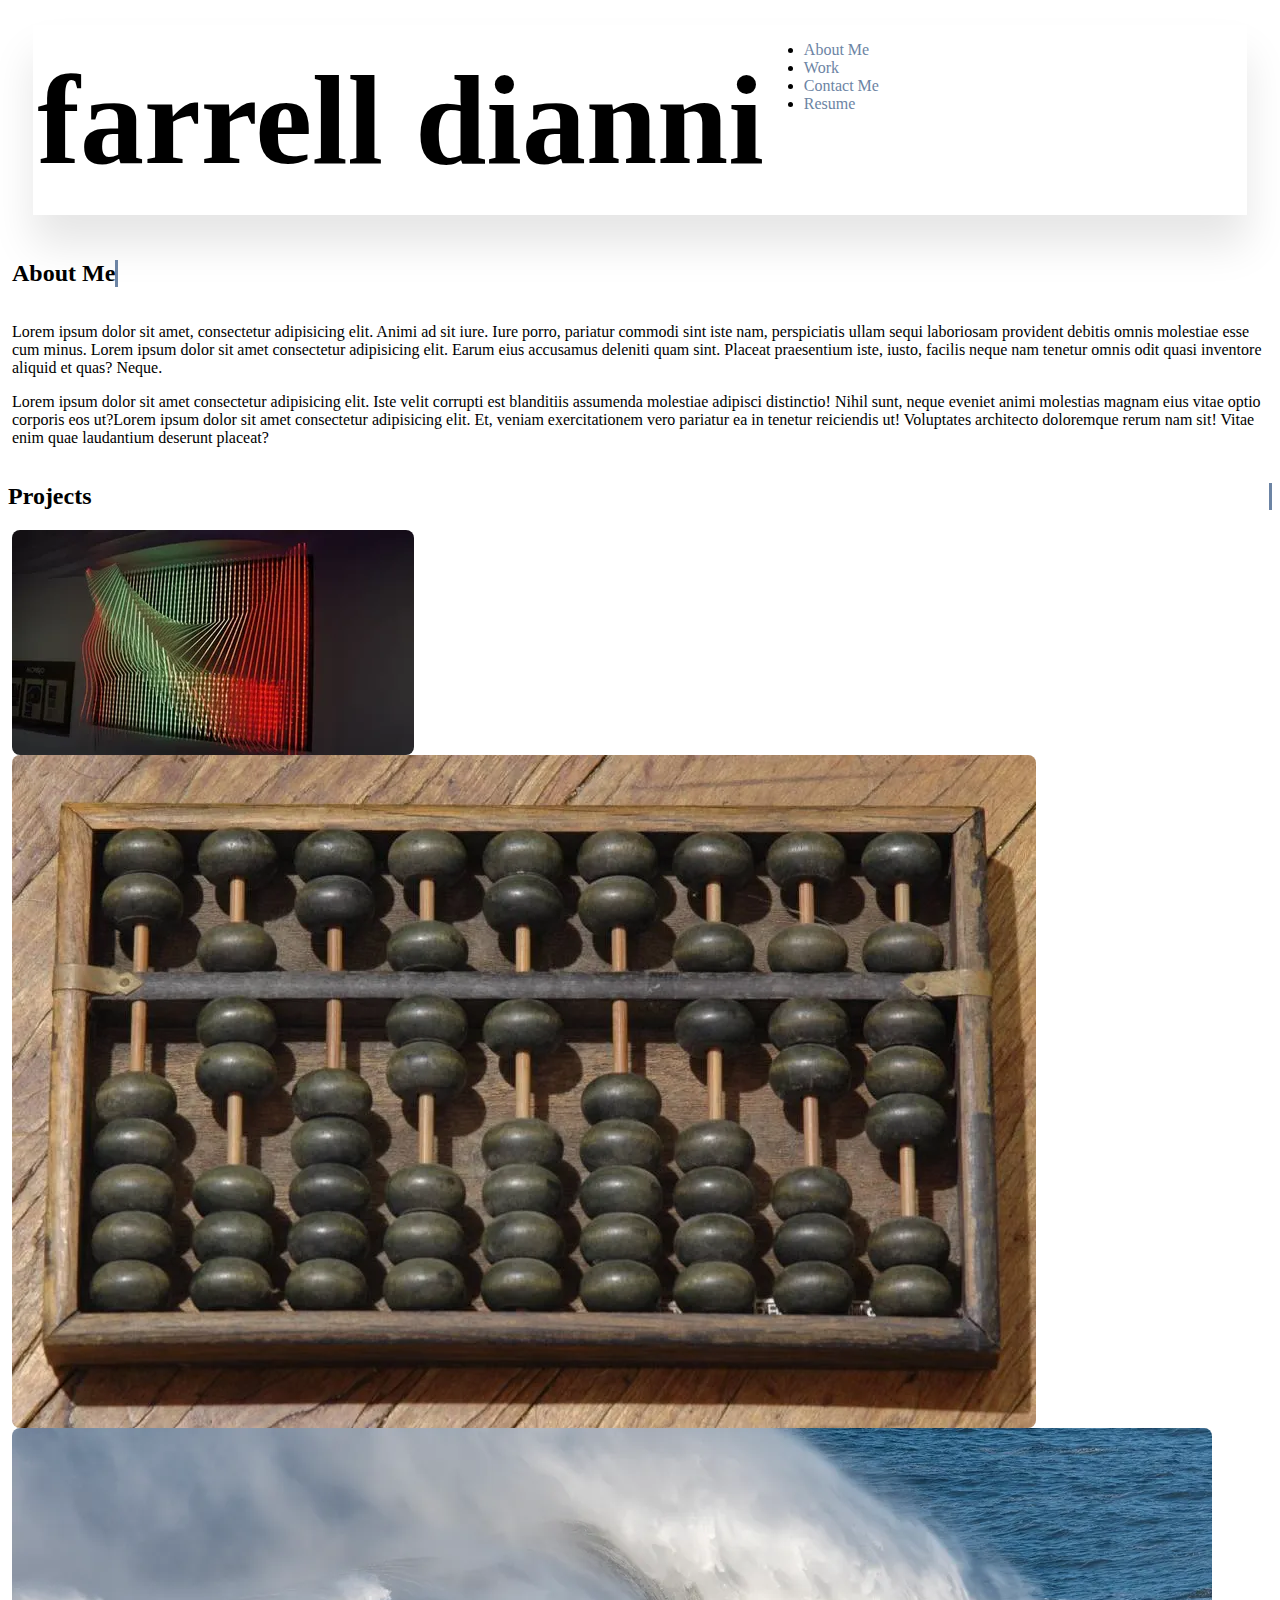
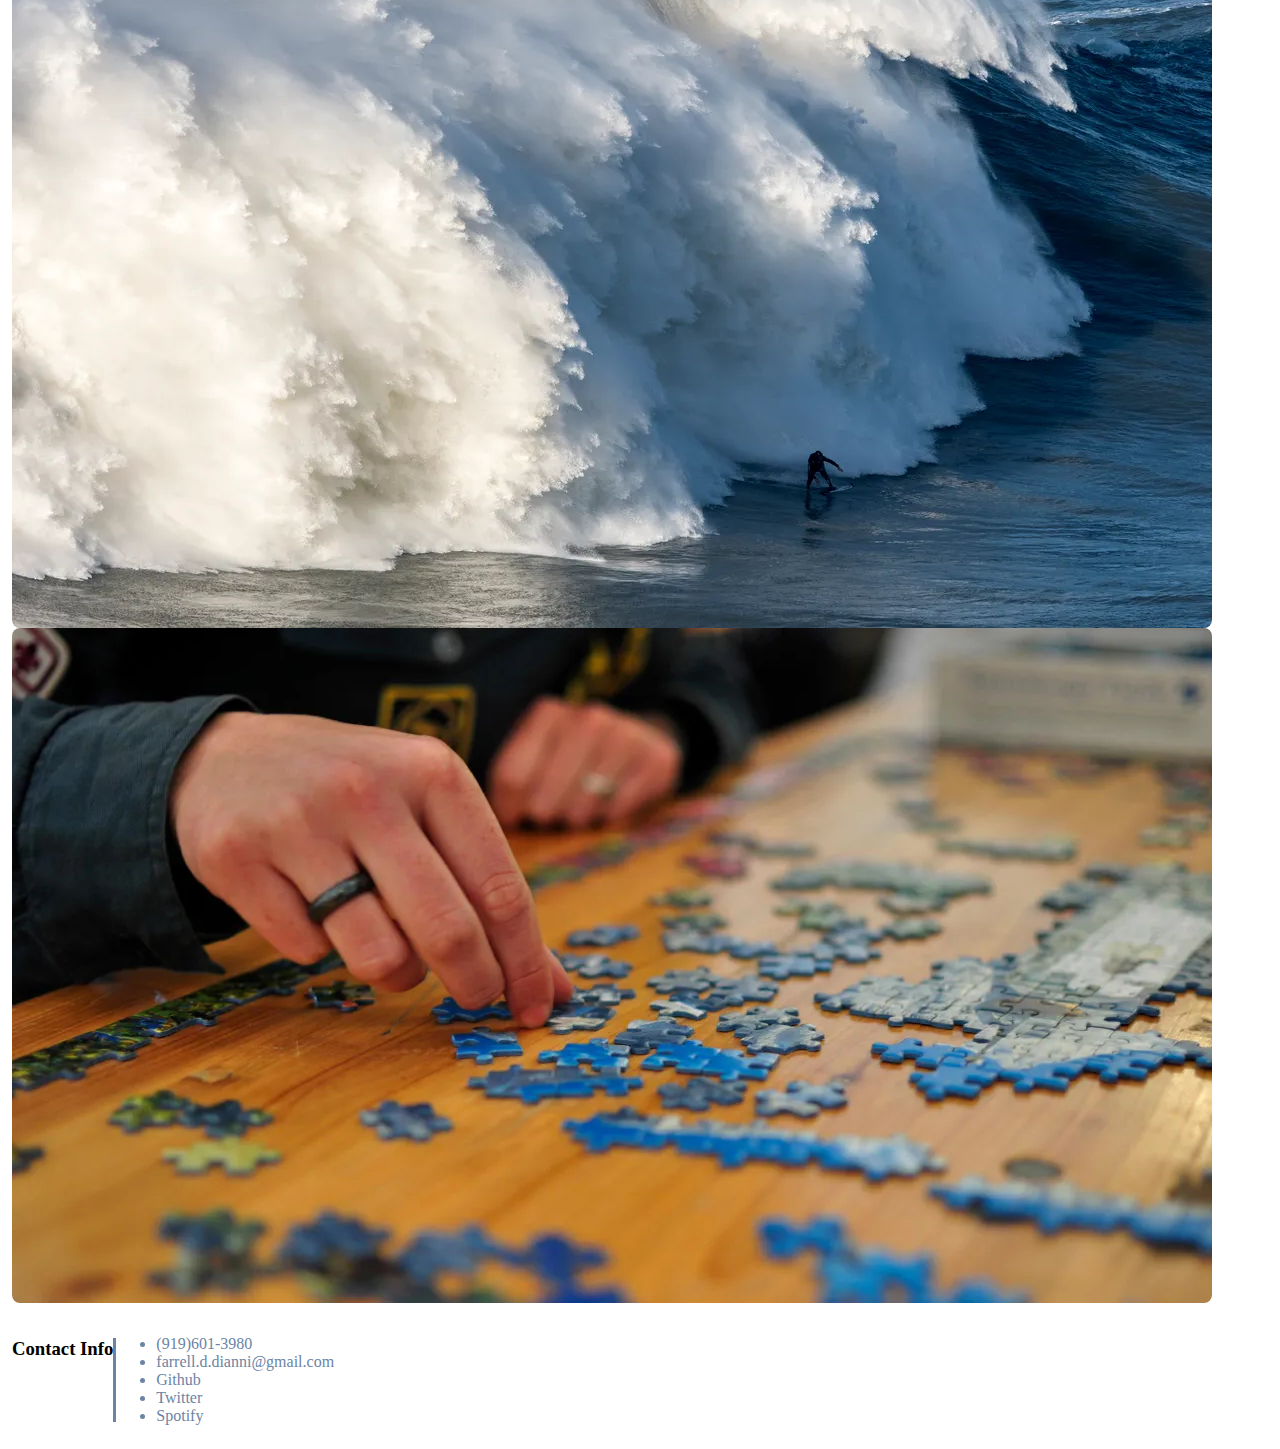
==== commit 4537e087: "commit" ====
--- a/index.html
+++ b/index.html
@@ -15,8 +15,10 @@
 
 <!-- HEADER/NAV-->
 <div class="container-fluid">
+    
 
-    <header class="row justify-content-around align-items-center">
+    <header class="row justify-content-around align-items-center mt-2 p-1" 
+        style=" background-image: url(https://www.artic.edu/iiif/2/8fa4d1dd-b05f-eb8d-b83f-7b5dd65642db/full/843,/0/default.jpg);">
 
         <h1 class="col-lg-5 col-md-4 ">
             <div class="d-flex text-nowrap mt-2 display-2">
@@ -29,25 +31,25 @@
             <div class="d-flex justify-content-around">
                 <ul class="nav" >
                     <li class="nav-item">
-                        <a href="#about-me" class="nav-link active">
+                        <a href="#about-me" class="nav-link active link">
                             About Me
                         </a>
                     </li>
 
                     <li class="nav-item">
-                        <a href="#work" class="nav-link active">
+                        <a href="#work" class="nav-link active link">
                             Work
                         </a>
                     </li>
 
                     <li class="nav-item">
-                        <a href="#contact-me" class="nav-link active">
+                        <a href="#contact-me" class="nav-link active link">
                             Contact Me
                         </a>
                     </li>
 
                     <li class="nav-item">
-                        <a href="#resume" class="nav-link active">
+                        <a href="#resume" class="nav-link active link">
                             Resume
                         </a>                   
                     </li> 
@@ -82,29 +84,30 @@
 </div>
 
 <!-- WORK -->
-<div class="container-fluid px-0">
+ <div class="container-fluid px-0">
     <section id="about-me" class="d-flex justify-content-around mt-4">
 
         <h2 class="col-lg-2 display-4 text-right section-title">Projects</h2>
 
-         <div class="col-lg-8 align-items-right">
+        <div class="col-lg-8 align-items-right">
             <ul class="row ">
-
-                <img class="img-fluid col-5 px-0 m-1 img-gradient" src="./assets/images/led-wall.jpg"/>
+               
+                <img class="img-fluid col-5 px-0 m-1 img-gradient" src="./assets/images/led-wall.jpg" />
+                
 
                 <img class="img-fluid col-5 px-0 m-1 img-gradient" src="./assets/images/calculator.jpg"/>
 
                 <img class="img-fluid col-5 px-0 m-1 img-gradient" src="./assets/images/surf-report.jpg"/>
 
                 <img class="responsive col-5 px-0 m-1 img-gradient" src="./assets/images/pastel-puzzles.jpg"/>
-
+            
             </ul>
 
         </div>
 
     </section>
 
-</div>
+</div> 
 
 
 
@@ -118,27 +121,27 @@
     <!-- CONTACT LINKS -->
         <ul class="link col-8  nav justify-content-around ">
             <li class="nav-item">
-                <a href="" class="nav-link active">
+                <a href="" class="nav-link active link">
                 (919)601-3980
                 </a>
             </li>
             <li class="nav-item">
-                <a href="mailto:farrell.d.dianni@gmail.com" class="nav-link active">
+                <a href="mailto:farrell.d.dianni@gmail.com" class="nav-link active link">
                     farrell.d.dianni@gmail.com
                 </a>
             </li>
             <li class="nav-item">
-                <a href="https://github.com/farrelldianni" target="_blank" class="nav-link active">
+                <a href="https://github.com/farrelldianni" target="_blank" class="nav-link active link">
                     Github
                 </a>
             </li>
             <li class="nav-item">
-                <a href="https://twitter.com/neem0w" target="_blank" class="nav-link active">
+                <a href="https://twitter.com/neem0w" target="_blank" class="nav-link active link">
                     Twitter
                 </a>
             </li>
             <li class="nav-item">
-                <a href="https://open.spotify.com/user/farrell.d" target="_blank" class="nav-link active">
+                <a href="https://open.spotify.com/user/farrell.d" target="_blank" class="nav-link active link">
                     Spotify
                 </a>
             </li>
--- a/css/styles.css
+++ b/css/styles.css
@@ -1,9 +1,9 @@
 :root {
     --primary-color: #2E4057;
-    --secondary-color: #2E4057;
-    --tertiary-color: #DC5FE7;
-    --quaternary-color: #3EC439;
-    --background-color:#F2EFDE;
+    --secondary-color: #6c84a4;
+    --tertiary-color: #daaba2;
+    --quaternary-color: #8ab8cc;
+    --background-color:##dee0e1;
     
 }
 
@@ -11,24 +11,77 @@
     box-sizing: border-box;
 }
 
+body {
+    background-color: var(--background-color);
+}
+
 /* MULTIPLE USE */
 .section-title {
-    border-right: 3px solid var(--primary-color);
+    border-right: 3px solid var(--secondary-color);
+}
+
+.link {
+    text-decoration: none;
+    color: var(--secondary-color);
 }
 /* HEADER */
+
+header {
+    margin: 2%;
+    box-shadow: 0 30px 40px rgba(0,0,0,.1);
+
+}
+
 header h1 div{
     font-size: 10vw;
     text-align: right;
 }
 
+.mask {
+    height: 100%;
+}
+
 /* WORK */
 main ul li {
     list-style: none;
+    z-index: -1;
+}
+.text {
+    position: absolute;
+    bottom:8px;
+    left:16px;
+}
+section div ul .img-gradient {
+    /* 
+            FIGURE OUT HOW TO GET THIS ABOVE PICTURE - SPOTIFY STYLE gradient
+    background: linear-gradient(0deg, #00000088 30%, #ffffff44 100%); 
+    */
+    border-radius: 8px;
+    
+  
 }
 
-.img-gradient {
-    background: linear-gradient(0deg, #00000088 30%, #ffffff44 100%);
+/* WORK TEST GALLERY */
+
+.row {
+    display: flex;
+    flex-wrap: wrap;
+    padding: 0 4px;
 }
+
+.column {
+    flex: 50%;
+    padding: 0 4px;
+}
+
+.column img {
+    margin-top: 8px;
+    vertical-align: middle;
+}
+
+    
+
+
 
 /* FOOTER */
 
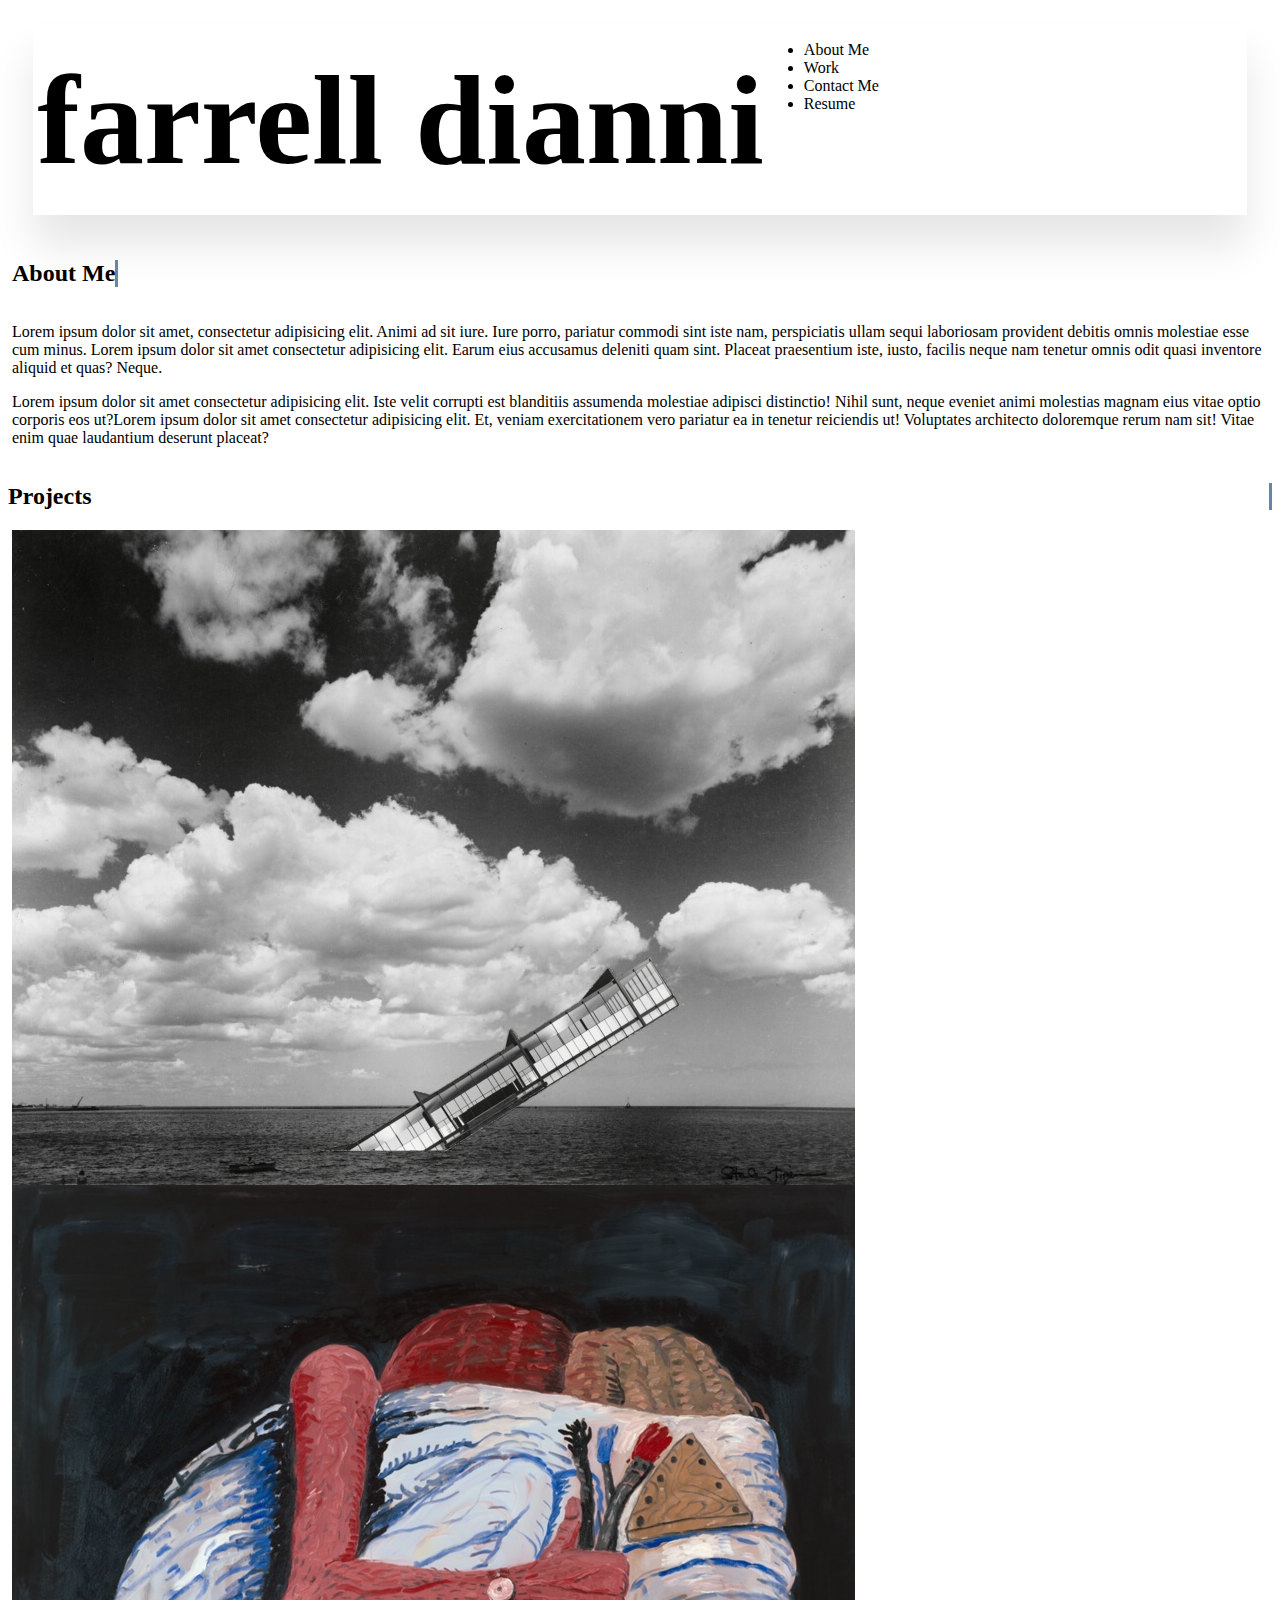
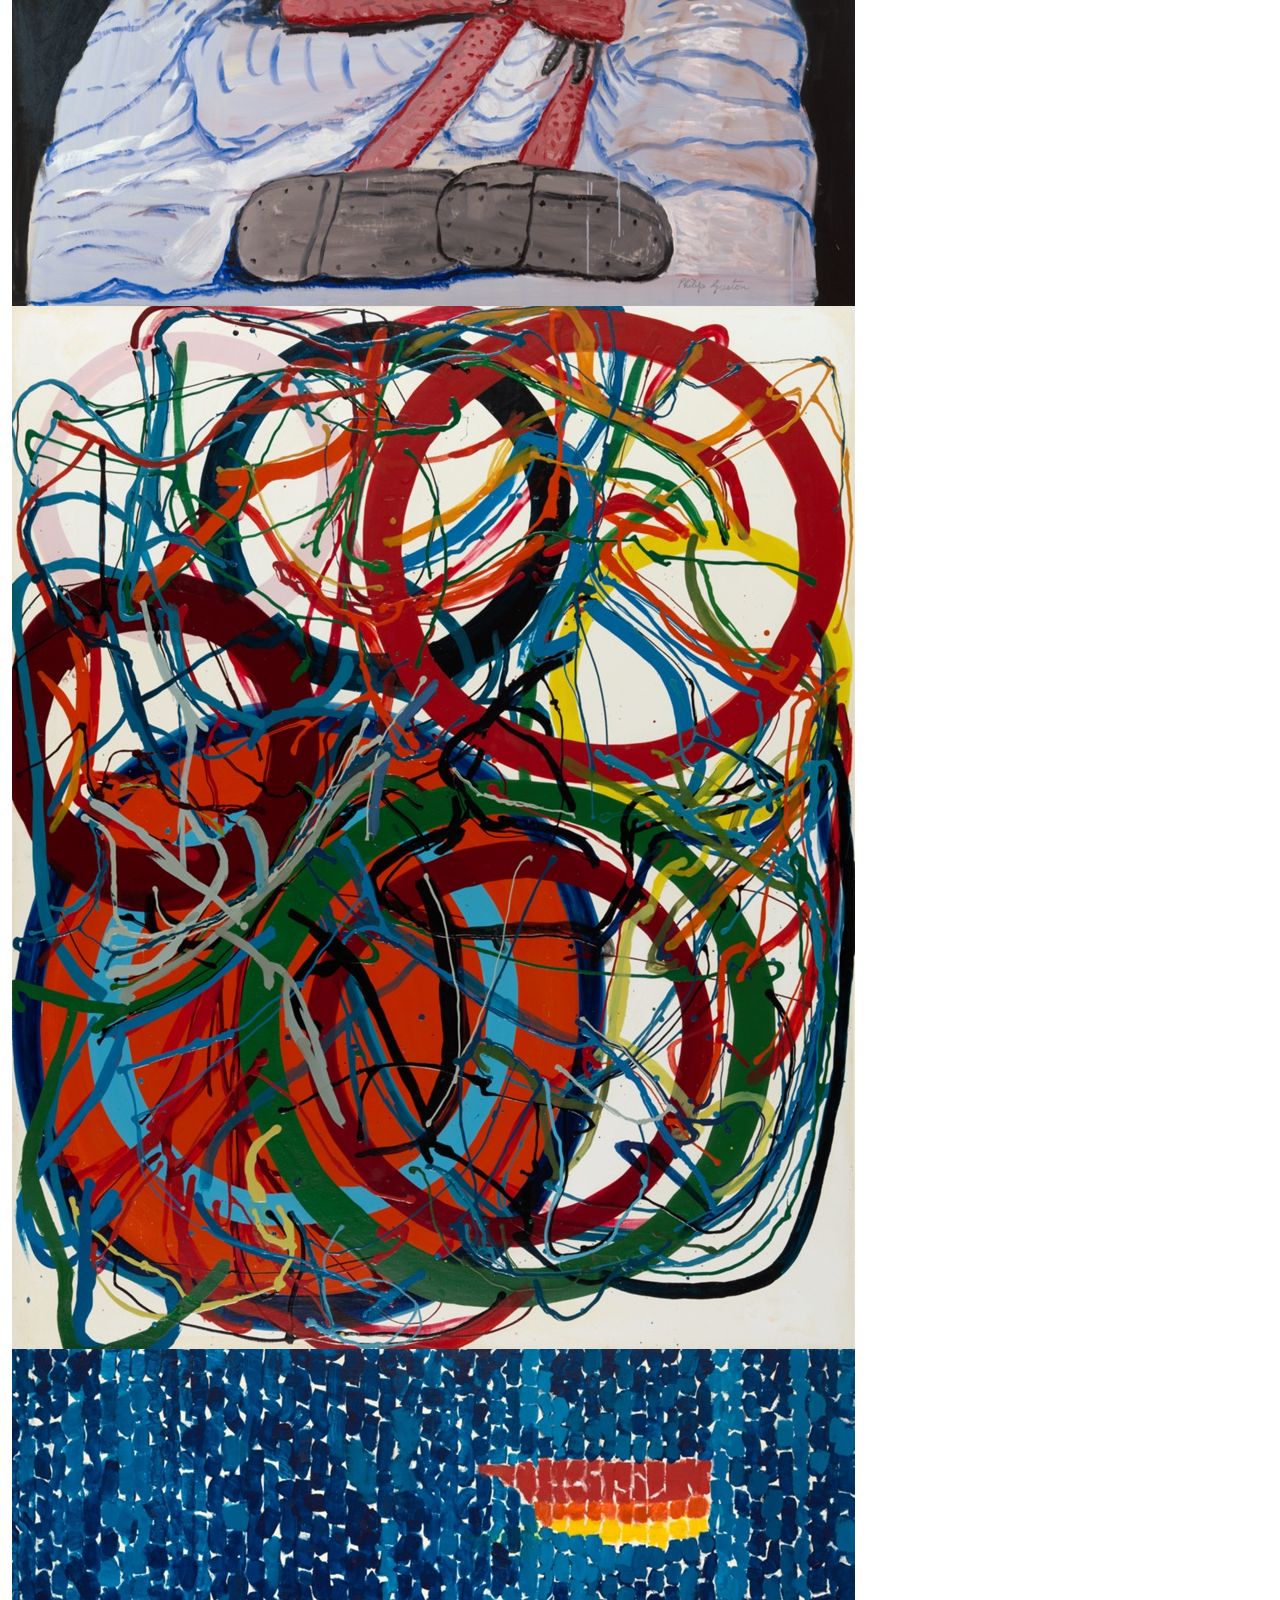
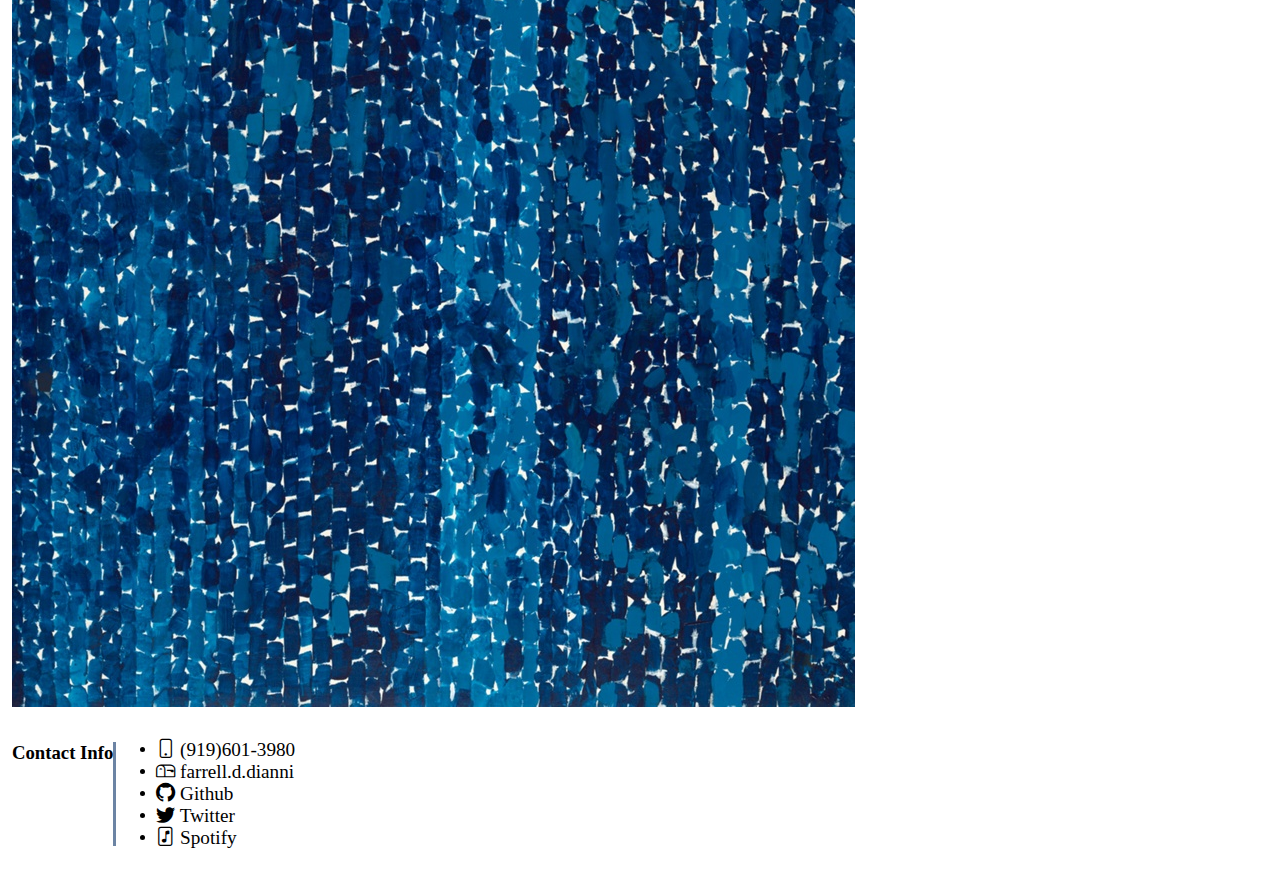
==== commit 33edeb22: "added different project icons. looking into text placement" ====
--- a/index.html
+++ b/index.html
@@ -5,8 +5,11 @@
     <meta http-equiv="X-UA-Compatible" content="IE=edge">
     <meta name="viewport" content="width=device-width, initial-scale=1.0">
     <meta name="viewport" content="width=device-width, initial-scale=1.0">
+    <!-- CUSTOM STYLE -->
     <link rel="stylesheet" href="./css/styles.css">
+    <!-- BOOTSTRAP/FONTS/OTHERS -->
     <link rel="stylesheet" href="https://cdn.jsdelivr.net/npm/bootstrap@4.5.3/dist/css/bootstrap.min.css" integrity="sha384-TX8t27EcRE3e/ihU7zmQxVncDAy5uIKz4rEkgIXeMed4M0jlfIDPvg6uqKI2xXr2" crossorigin="anonymous">
+    <link rel="stylesheet" href="https://cdn.jsdelivr.net/npm/bootstrap-icons@1.3.0/font/bootstrap-icons.css">
     <link href="https://fonts.googleapis.com/css?family=Roboto" rel="stylesheet">   
     <title>Document</title>
 
@@ -15,9 +18,7 @@
 
 <!-- HEADER/NAV-->
 <div class="container-fluid">
-    
-
-    <header class="row justify-content-around align-items-center mt-2 p-1" 
+    <header class="row justify-content-around align-items-center" 
         style=" background-image: url(https://www.artic.edu/iiif/2/8fa4d1dd-b05f-eb8d-b83f-7b5dd65642db/full/843,/0/default.jpg);">
 
         <h1 class="col-lg-5 col-md-4 ">
@@ -26,7 +27,7 @@
             </div>
         </h1>
     
-        <nav class="col-lg-5 ">
+        <nav class="col-lg-5  ">
             
             <div class="d-flex justify-content-around">
                 <ul class="nav" >
@@ -56,8 +57,6 @@
                 </ul>
             </div>
         </nav>
-
-
     </header>
 </div>
 
@@ -90,17 +89,19 @@
         <h2 class="col-lg-2 display-4 text-right section-title">Projects</h2>
 
         <div class="col-lg-8 align-items-right">
-            <ul class="row ">
+            <ul class="row">
+                
+                    <img class="img-fluid col-5 px-0 m-1 rounded hoverable" src="./assets/images/titanic.jpg" />
+                 
+                
+                    <img class="img-fluid col-5 px-0 m-1 rounded hoverable" src="./assets/images/couple.jpg"/>
+                
+            
+                    <img class="img-fluid col-5 px-0 m-1 rounded hoverable" src="./assets/images/tanaka.jpg"/>
+             
                
-                <img class="img-fluid col-5 px-0 m-1 img-gradient" src="./assets/images/led-wall.jpg" />
+                    <img class="img-fluid col-5 px-0 m-1 rounded hoverable" src="./assets/images/wall.jpg"/>
                 
-
-                <img class="img-fluid col-5 px-0 m-1 img-gradient" src="./assets/images/calculator.jpg"/>
-
-                <img class="img-fluid col-5 px-0 m-1 img-gradient" src="./assets/images/surf-report.jpg"/>
-
-                <img class="responsive col-5 px-0 m-1 img-gradient" src="./assets/images/pastel-puzzles.jpg"/>
-            
             </ul>
 
         </div>
@@ -116,32 +117,32 @@
 <!-- CONTACT/FOOTER -->
 <div class="container-fluid">
 <footer id="contact-me" class="contact-me mt-4 row justify-content-around align-items-center">
-    <h3 class="section-title col-lg-2  display-4 text-right">Contact Info</h3>
+    <h3 class="section-title col-lg-2  display-4 text-right"><span>Contact Info</span></h3>
 
     <!-- CONTACT LINKS -->
-        <ul class="link col-8  nav justify-content-around ">
+        <ul class="link col-8  nav justify-content-around  ">
             <li class="nav-item">
-                <a href="" class="nav-link active link">
+                <a href="" class="nav-link active link bi bi-phone">
                 (919)601-3980
                 </a>
             </li>
             <li class="nav-item">
-                <a href="mailto:farrell.d.dianni@gmail.com" class="nav-link active link">
-                    farrell.d.dianni@gmail.com
+                <a href="mailto:farrell.d.dianni@gmail.com" class="nav-link active link bi bi-mailbox">
+                    farrell.d.dianni
                 </a>
             </li>
             <li class="nav-item">
-                <a href="https://github.com/farrelldianni" target="_blank" class="nav-link active link">
+                <a href="https://github.com/farrelldianni" target="_blank" class="nav-link active link bi bi-github">
                     Github
                 </a>
             </li>
             <li class="nav-item">
-                <a href="https://twitter.com/neem0w" target="_blank" class="nav-link active link">
+                <a href="https://twitter.com/neem0w" target="_blank" class="nav-link active link bi bi-twitter">
                     Twitter
                 </a>
             </li>
             <li class="nav-item">
-                <a href="https://open.spotify.com/user/farrell.d" target="_blank" class="nav-link active link">
+                <a href="https://open.spotify.com/user/farrell.d" target="_blank" class="nav-link active link bi bi-file-music">
                     Spotify
                 </a>
             </li>
--- a/css/styles.css
+++ b/css/styles.css
@@ -22,8 +22,11 @@
 
 .link {
     text-decoration: none;
-    color: var(--secondary-color);
+    color: black;
+    font-weight: light;
+
 }
+
 /* HEADER */
 
 header {
@@ -51,15 +54,13 @@
     bottom:8px;
     left:16px;
 }
-section div ul .img-gradient {
-    /* 
-            FIGURE OUT HOW TO GET THIS ABOVE PICTURE - SPOTIFY STYLE gradient
+/* section div ul .img-gradient {
+    FIGURE OUT HOW TO GET THIS ABOVE PICTURE - SPOTIFY STYLE gradient
     background: linear-gradient(0deg, #00000088 30%, #ffffff44 100%); 
-    */
     border-radius: 8px;
     
   
-}
+} */
 
 /* WORK TEST GALLERY */
 
@@ -79,9 +80,14 @@
     vertical-align: middle;
 }
 
-    
+/* FOOTER */
+.bi {
+    display: inline-block;
+    content: "";
+    vertical-align: -.125em;
+    background-image: url("data:image/svg+xml,<svg viewBox='0 0 16 16' fill='%23333' xmlns='http://www.w3.org/2000/svg'><path fill-rule='evenodd' d='M8 9.5a1.5 1.5 0 1 0 0-3 1.5 1.5 0 0 0 0 3z' clip-rule='evenodd'/></svg>");
+    background-repeat: no-repeat;
+    background-size: 10rem 10rem;
+    font-size: larger;
+}
 
-
-
-/* FOOTER */
-
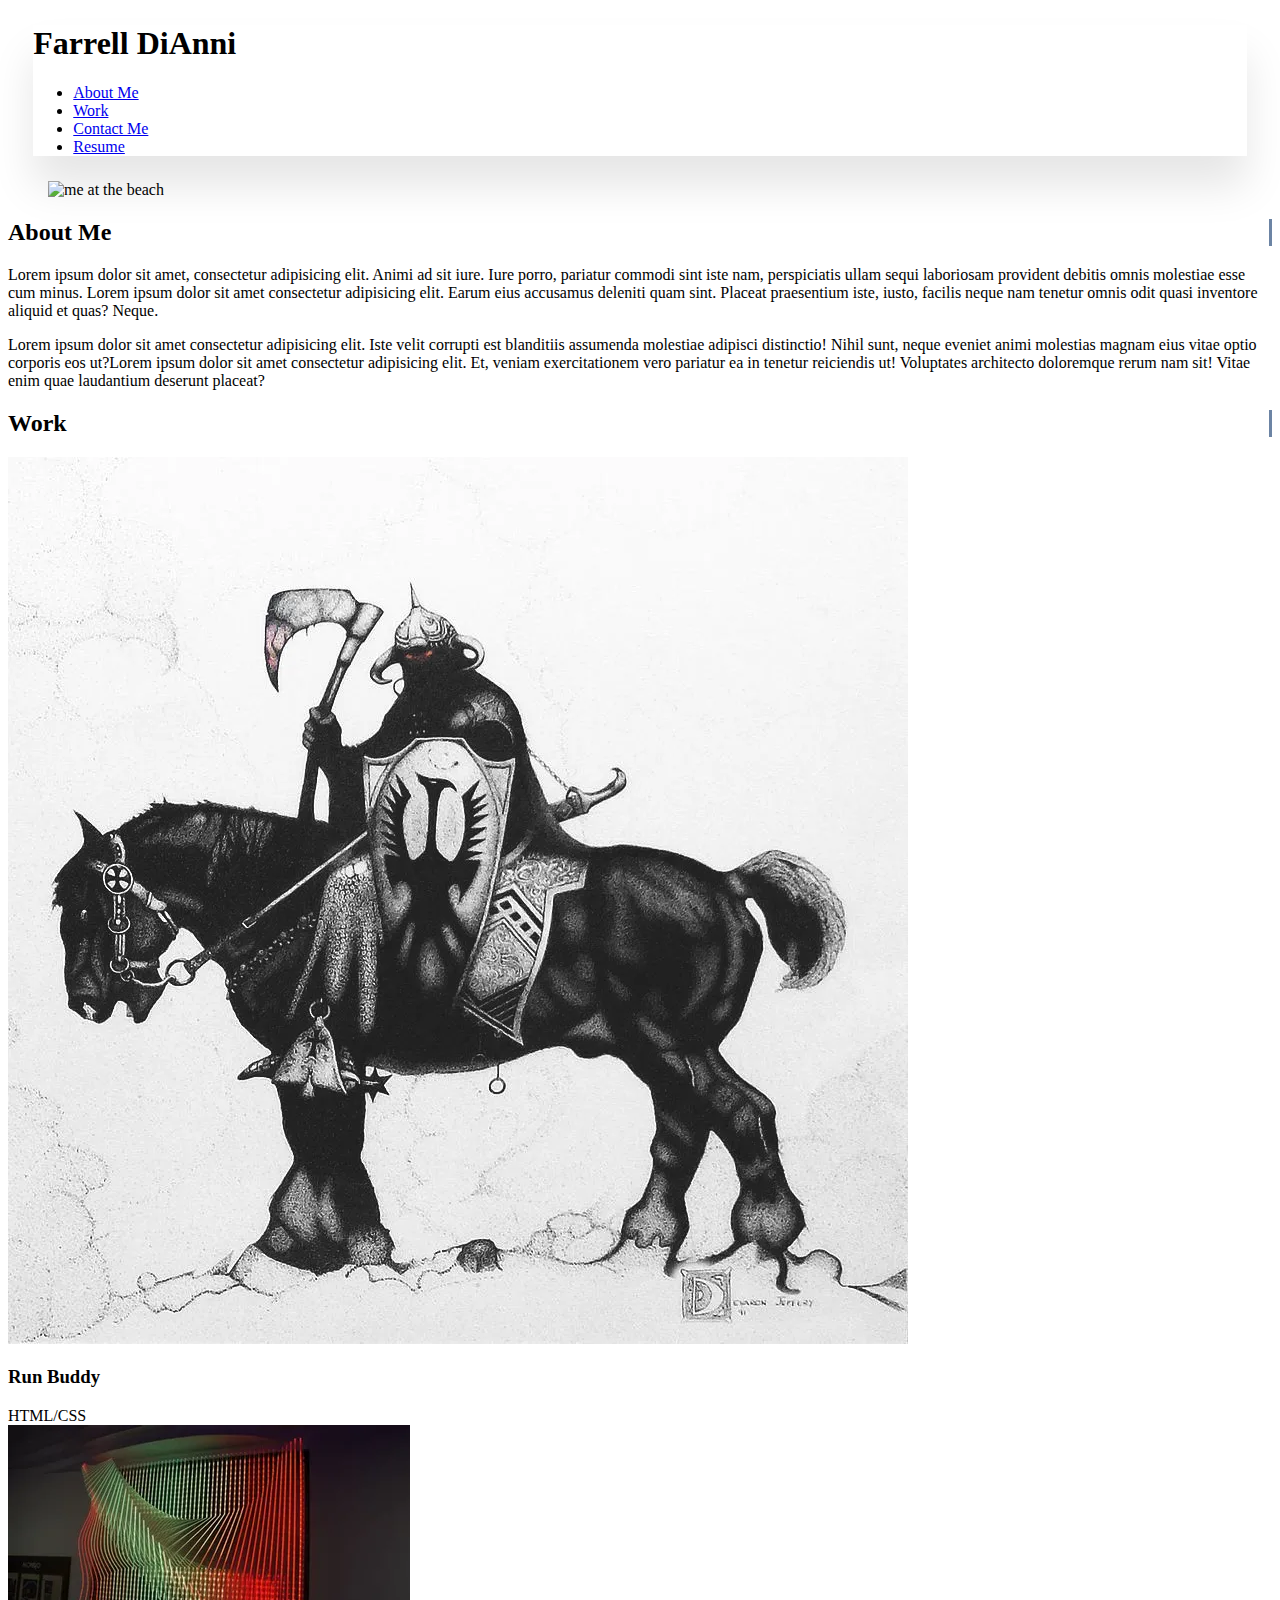
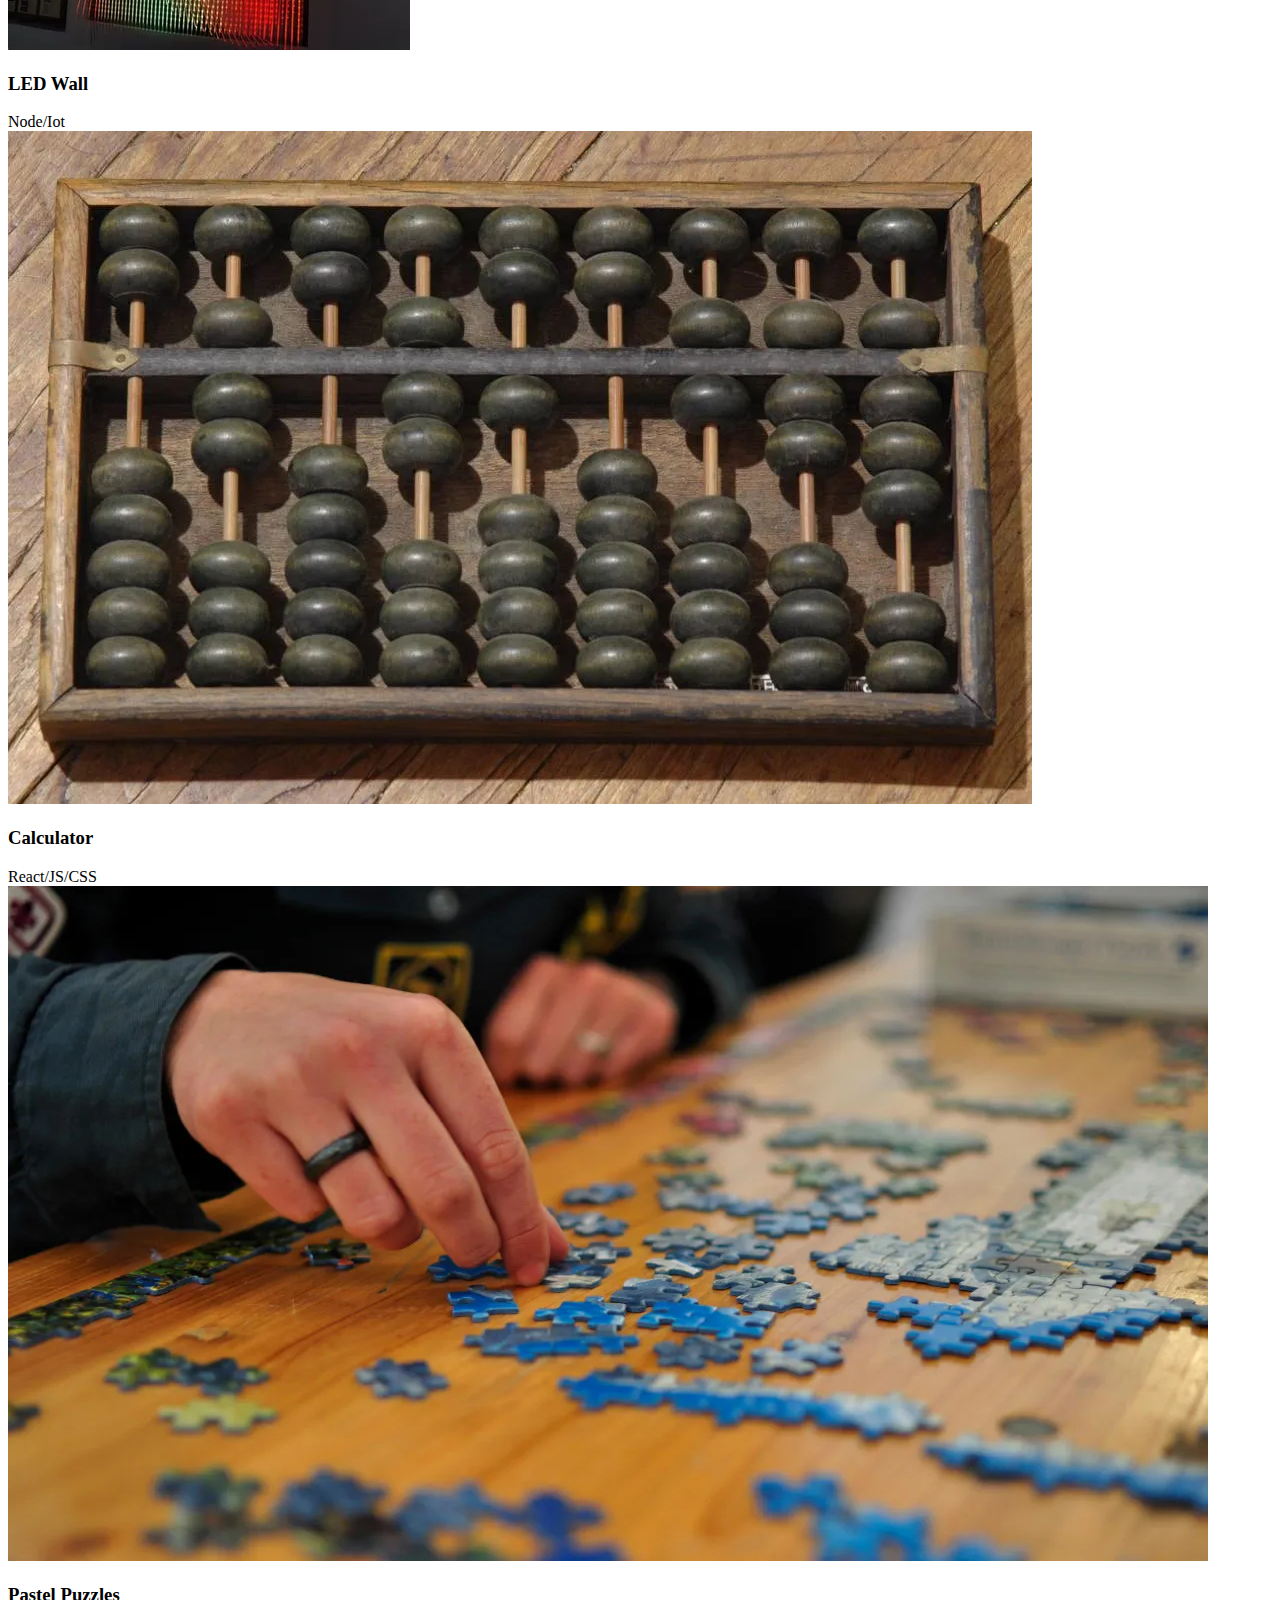
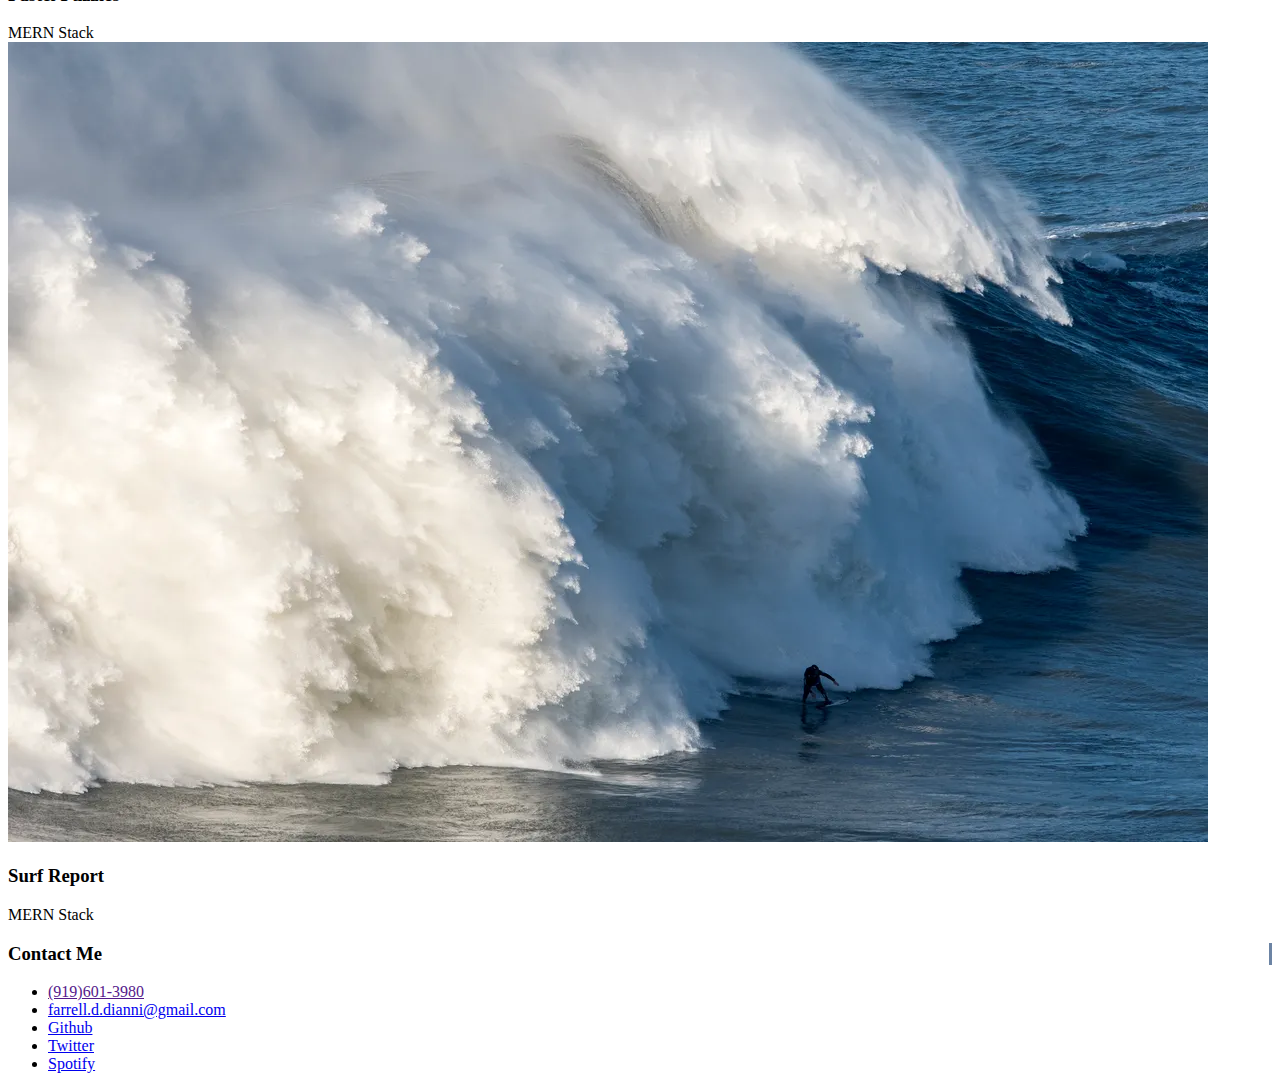
==== commit f7461f01: "added recent project" ====
--- a/index.html
+++ b/index.html
@@ -4,153 +4,172 @@
     <meta charset="UTF-8">
     <meta http-equiv="X-UA-Compatible" content="IE=edge">
     <meta name="viewport" content="width=device-width, initial-scale=1.0">
-    <meta name="viewport" content="width=device-width, initial-scale=1.0">
-    <!-- CUSTOM STYLE -->
-    <link rel="stylesheet" href="./css/styles.css">
-    <!-- BOOTSTRAP/FONTS/OTHERS -->
-    <link rel="stylesheet" href="https://cdn.jsdelivr.net/npm/bootstrap@4.5.3/dist/css/bootstrap.min.css" integrity="sha384-TX8t27EcRE3e/ihU7zmQxVncDAy5uIKz4rEkgIXeMed4M0jlfIDPvg6uqKI2xXr2" crossorigin="anonymous">
-    <link rel="stylesheet" href="https://cdn.jsdelivr.net/npm/bootstrap-icons@1.3.0/font/bootstrap-icons.css">
-    <link href="https://fonts.googleapis.com/css?family=Roboto" rel="stylesheet">   
-    <title>Document</title>
+    <link rel="stylesheet" href="./css/styles.css" />
+    <title>Farrell DiAnni Portfolio</title>
+</head>
 
-</head>
-<body>
+<!-- 
+TODO: 
+    -Putting Pictures/Adding proper css to the work section
+    -Hover functionality on links in nav and also on pictures
+ -->
+
+<body >
 
 <!-- HEADER/NAV-->
-<div class="container-fluid">
-    <header class="row justify-content-around align-items-center" 
-        style=" background-image: url(https://www.artic.edu/iiif/2/8fa4d1dd-b05f-eb8d-b83f-7b5dd65642db/full/843,/0/default.jpg);">
+    <header>
+        <h1>
+           <a>Farrell DiAnni</a>
+        </h1>
+        <nav class="links">
+            <div>
+            <ul >
+                <li>  
+                    <a href="#about-me">
+                        About Me
+                    </a>
+                </li>
 
-        <h1 class="col-lg-5 col-md-4 ">
-            <div class="d-flex text-nowrap mt-2 display-2">
-           farrell dianni
-            </div>
-        </h1>
-    
-        <nav class="col-lg-5  ">
-            
-            <div class="d-flex justify-content-around">
-                <ul class="nav" >
-                    <li class="nav-item">
-                        <a href="#about-me" class="nav-link active link">
-                            About Me
-                        </a>
-                    </li>
+                <li>
+                    <a href="#work">
+                        Work
+                    </a>
+                </li>
 
-                    <li class="nav-item">
-                        <a href="#work" class="nav-link active link">
-                            Work
-                        </a>
-                    </li>
+                <li>
+                    <a href="#contact-me">
+                        Contact Me
+                    </a>
+                </li>
 
-                    <li class="nav-item">
-                        <a href="#contact-me" class="nav-link active link">
-                            Contact Me
-                        </a>
-                    </li>
-
-                    <li class="nav-item">
-                        <a href="#resume" class="nav-link active link">
-                            Resume
-                        </a>                   
-                    </li> 
-                </ul>
+                <li>
+                    <a href="#resume">
+                        Resume
+                    </a>                   
+                </li>
+            </ul>
             </div>
         </nav>
+
+
     </header>
-</div>
 
-<main>
+<figure>
+    <img src="./assets/images/farrell-dianni.JPG" alt="me at the beach" />
+</figure>
+<!-- ABOUT ME--> 
+<main> 
 
-<!-- ABOUT ME--> 
-<div class="container-fluid">
-    <section id="about-me" class="about-me row d-flex justify-content-around mt-4">
+    <section id="about-me" class="about-me ">
 
-        <h2 class="col-lg-2 display-4 text-right section-title">About Me</h2>
 
-         <div class="col-lg-8 ">
+        <h2 class="section-title">About Me</h2>
+
+        <div class="about-me-content">
 
             <p>
-            Lorem ipsum dolor sit amet, consectetur adipisicing elit. Animi ad sit iure. Iure porro, pariatur commodi sint iste nam, perspiciatis ullam sequi laboriosam provident debitis omnis molestiae esse cum minus. Lorem ipsum dolor sit amet consectetur adipisicing elit. Earum eius accusamus deleniti quam sint. Placeat praesentium iste, iusto, facilis neque nam tenetur omnis odit quasi inventore aliquid et quas? Neque.
+               Lorem ipsum dolor sit amet, consectetur adipisicing elit. Animi ad sit iure. Iure porro, pariatur commodi sint iste nam, perspiciatis ullam sequi laboriosam provident debitis omnis molestiae esse cum minus. Lorem ipsum dolor sit amet consectetur adipisicing elit. Earum eius accusamus deleniti quam sint. Placeat praesentium iste, iusto, facilis neque nam tenetur omnis odit quasi inventore aliquid et quas? Neque.
             </p>
             <p>Lorem ipsum dolor sit amet consectetur adipisicing elit. Iste velit corrupti est blanditiis assumenda molestiae adipisci distinctio! Nihil sunt, neque eveniet animi molestias magnam eius vitae optio corporis eos ut?Lorem ipsum dolor sit amet consectetur adipisicing elit. Et, veniam exercitationem vero pariatur ea in tenetur reiciendis ut! Voluptates architecto doloremque rerum nam sit! Vitae enim quae laudantium deserunt placeat?
             </p>
 
         </div>
-
     </section>
-
-</div>
-
-<!-- WORK -->
- <div class="container-fluid px-0">
-    <section id="about-me" class="d-flex justify-content-around mt-4">
-
-        <h2 class="col-lg-2 display-4 text-right section-title">Projects</h2>
-
-        <div class="col-lg-8 align-items-right">
-            <ul class="row">
-                
-                    <img class="img-fluid col-5 px-0 m-1 rounded hoverable" src="./assets/images/titanic.jpg" />
-                 
-                
-                    <img class="img-fluid col-5 px-0 m-1 rounded hoverable" src="./assets/images/couple.jpg"/>
-                
-            
-                    <img class="img-fluid col-5 px-0 m-1 rounded hoverable" src="./assets/images/tanaka.jpg"/>
-             
-               
-                    <img class="img-fluid col-5 px-0 m-1 rounded hoverable" src="./assets/images/wall.jpg"/>
-                
-            </ul>
-
-        </div>
-
-    </section>
-
-</div> 
 
 
 
+<!-- WORK SECTION -->
+
+
+    <section id="work" class="work ">
+        
+        <h2 class="section-title" >Work</h2>
+            <div class="work-flex">
+
+            
+                <div class="main-card">
+                    <a href="https://farrelldianni.github.io/Weave-User-Field-Reference/">
+                    <img src="./assets/images/deathdealer.jpg" class="main-img" alt=""/>
+                    </a>
+                    <div class="photo-text-main">
+                        <h3>Run Buddy</h3>
+                            HTML/CSS
+                    </div>
+                </div>
+            
+
+                <div class="small-card-left">
+                    <img src="./assets/images/led-wall.jpg" class="small-img" alt=""/>
+                    <div class="photo-text"> 
+                        <h3>LED Wall</h3>
+                            Node/Iot
+                    </div>
+                </div>
+
+                <div class="small-card-right">
+                    <img src="./assets/images/calculator.jpg" class="small-img" alt=""/>
+                    <div class="photo-text"> 
+                        <h3>Calculator</h3>
+                            React/JS/CSS
+                    </div>
+
+                </div>
+
+                <div class="small-card-left">
+                    <img src="./assets/images/pastel-puzzles.jpg" #id="work-example" class="small-img" alt="">
+                    <div class="photo-text"> 
+                        <h3>Pastel Puzzles</h3>
+                            MERN Stack
+                    </div>
+        
+                </div>
+
+                <div class="small-card-right" >
+                    <img src="./assets/images/surf-report.jpg" class="small-img">
+                    <div class="photo-text"> 
+                        <h3>Surf Report</h3>
+                            MERN Stack
+                    </div>
+                </div>
+            </div> 
+    </section>
 </main>
 
-<!-- CONTACT/FOOTER -->
-<div class="container-fluid">
-<footer id="contact-me" class="contact-me mt-4 row justify-content-around align-items-center">
-    <h3 class="section-title col-lg-2  display-4 text-right"><span>Contact Info</span></h3>
+<!-- FOOTER / CONTACT ME  -->
+
+<footer id="contact-me" class="contact-me">
+    <h3 class="section-title">Contact Me</h3>
 
     <!-- CONTACT LINKS -->
-        <ul class="link col-8  nav justify-content-around  ">
-            <li class="nav-item">
-                <a href="" class="nav-link active link bi bi-phone">
+        <ul class="link">
+            <li>
+                <a href="">
                 (919)601-3980
                 </a>
             </li>
-            <li class="nav-item">
-                <a href="mailto:farrell.d.dianni@gmail.com" class="nav-link active link bi bi-mailbox">
-                    farrell.d.dianni
+            <li>
+                <a href="mailto:farrell.d.dianni@gmail.com">
+                    farrell.d.dianni@gmail.com
                 </a>
             </li>
-            <li class="nav-item">
-                <a href="https://github.com/farrelldianni" target="_blank" class="nav-link active link bi bi-github">
+            <li>
+                <a href="https://github.com/farrelldianni" target="_blank">
                     Github
                 </a>
             </li>
-            <li class="nav-item">
-                <a href="https://twitter.com/neem0w" target="_blank" class="nav-link active link bi bi-twitter">
+            <li>
+                <a href="https://twitter.com/neem0w" target="_blank">
                     Twitter
                 </a>
             </li>
-            <li class="nav-item">
-                <a href="https://open.spotify.com/user/farrell.d" target="_blank" class="nav-link active link bi bi-file-music">
+            <li>
+                <a href="https://open.spotify.com/user/farrell.d" target="_blank">
                     Spotify
                 </a>
             </li>
         </ul>
 </footer>
-</div>
 
 
-    
 </body>
 </html>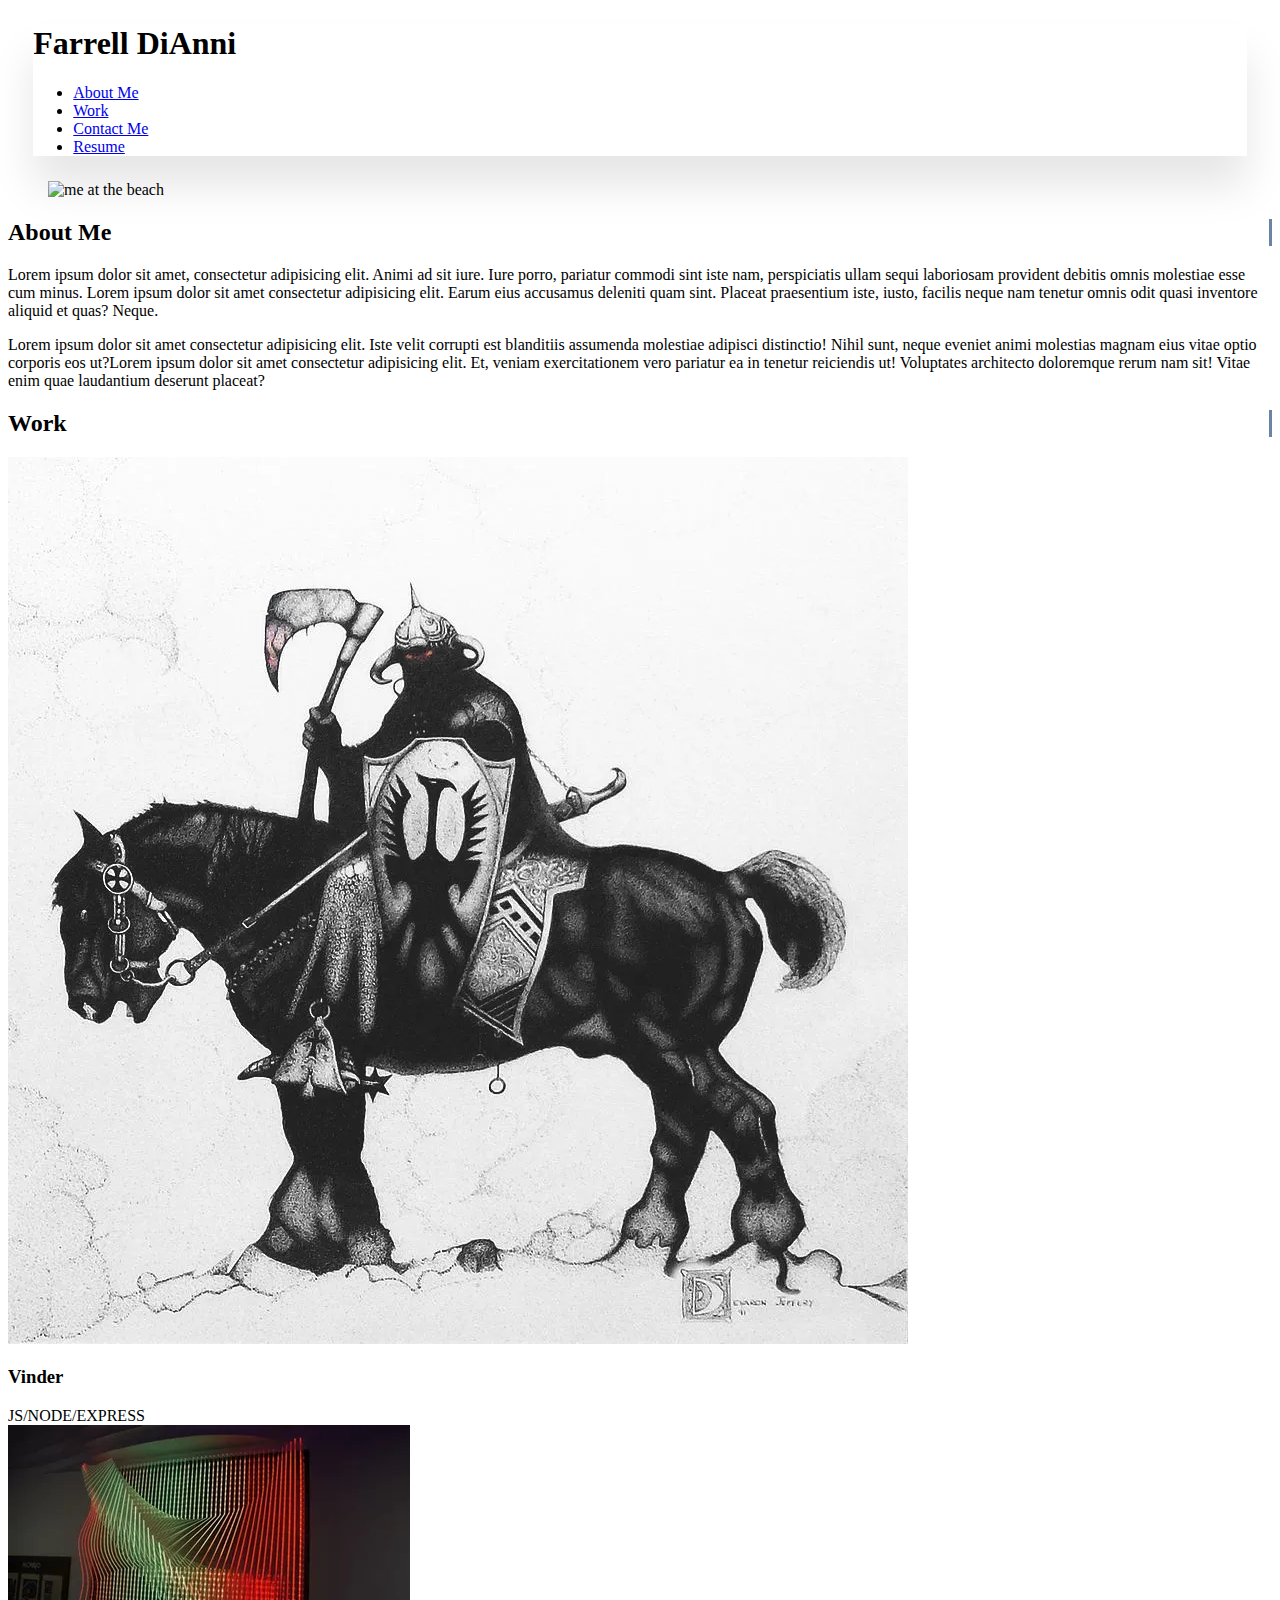
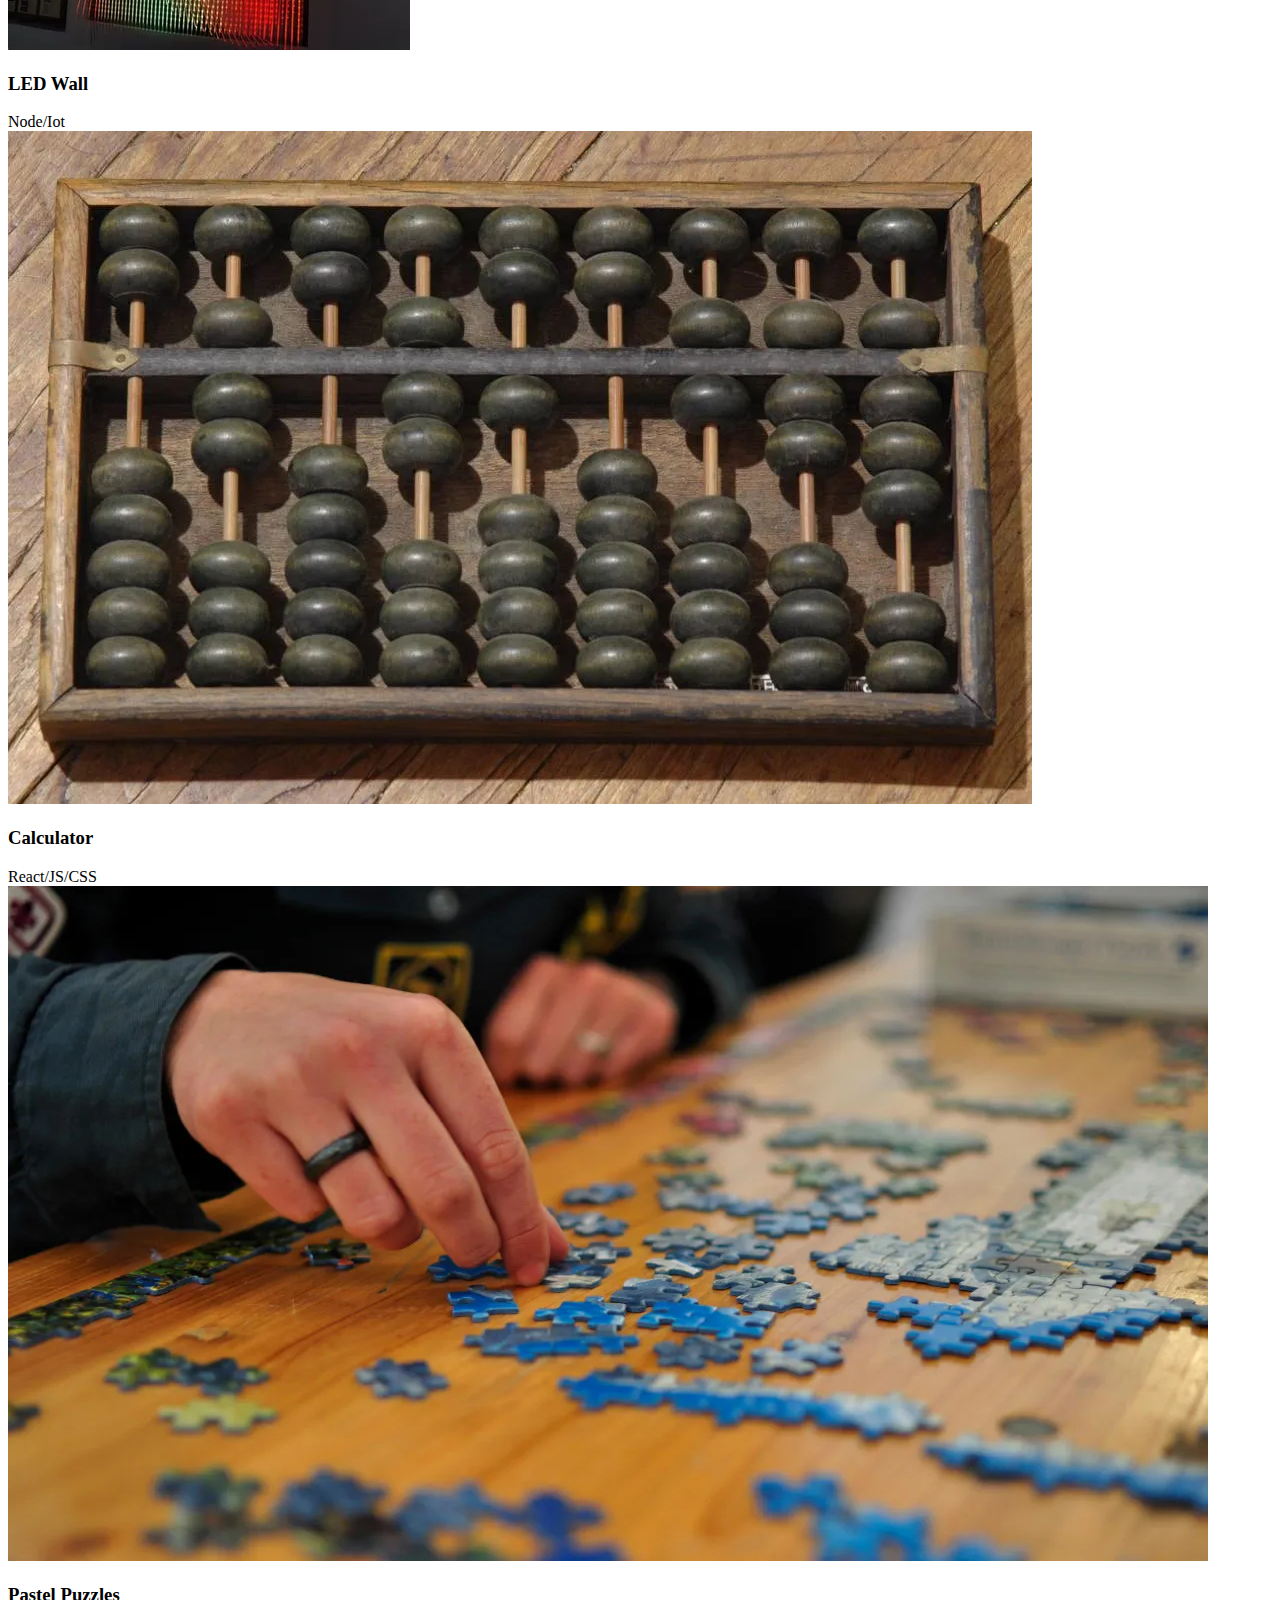
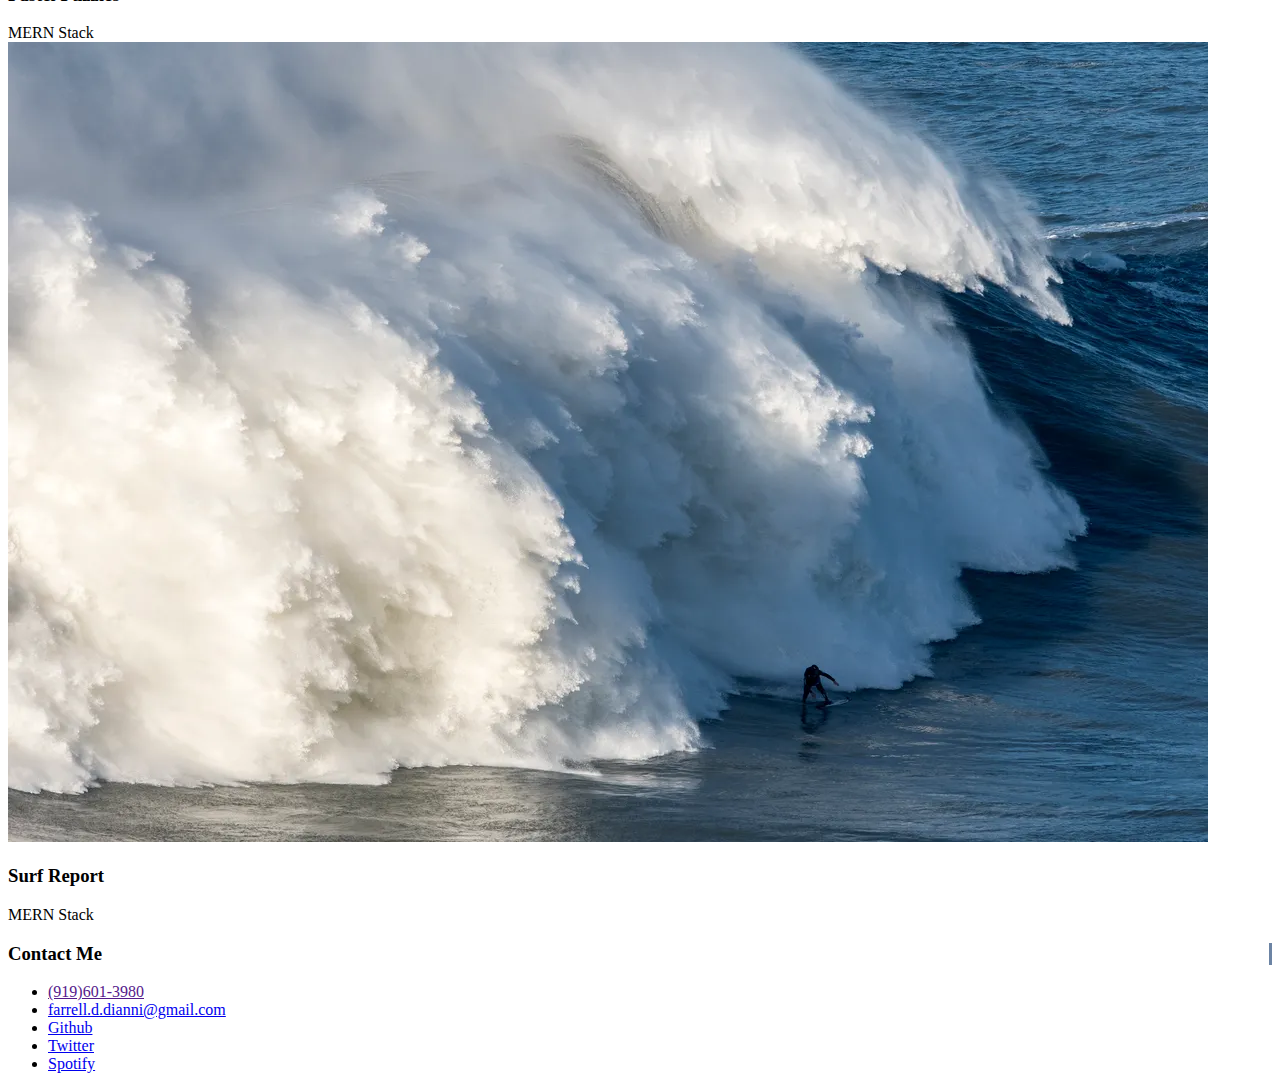
==== commit 87a496ab: "added link to vinder" ====
--- a/index.html
+++ b/index.html
@@ -88,12 +88,12 @@
 
             
                 <div class="main-card">
-                    <a href="https://farrelldianni.github.io/Weave-User-Field-Reference/">
+                    <a href="https://lonely-gamer-hours.herokuapp.com/">
                     <img src="./assets/images/deathdealer.jpg" class="main-img" alt=""/>
                     </a>
                     <div class="photo-text-main">
-                        <h3>Run Buddy</h3>
-                            HTML/CSS
+                        <h3>Vinder</h3>
+                            JS/NODE/EXPRESS
                     </div>
                 </div>
             
